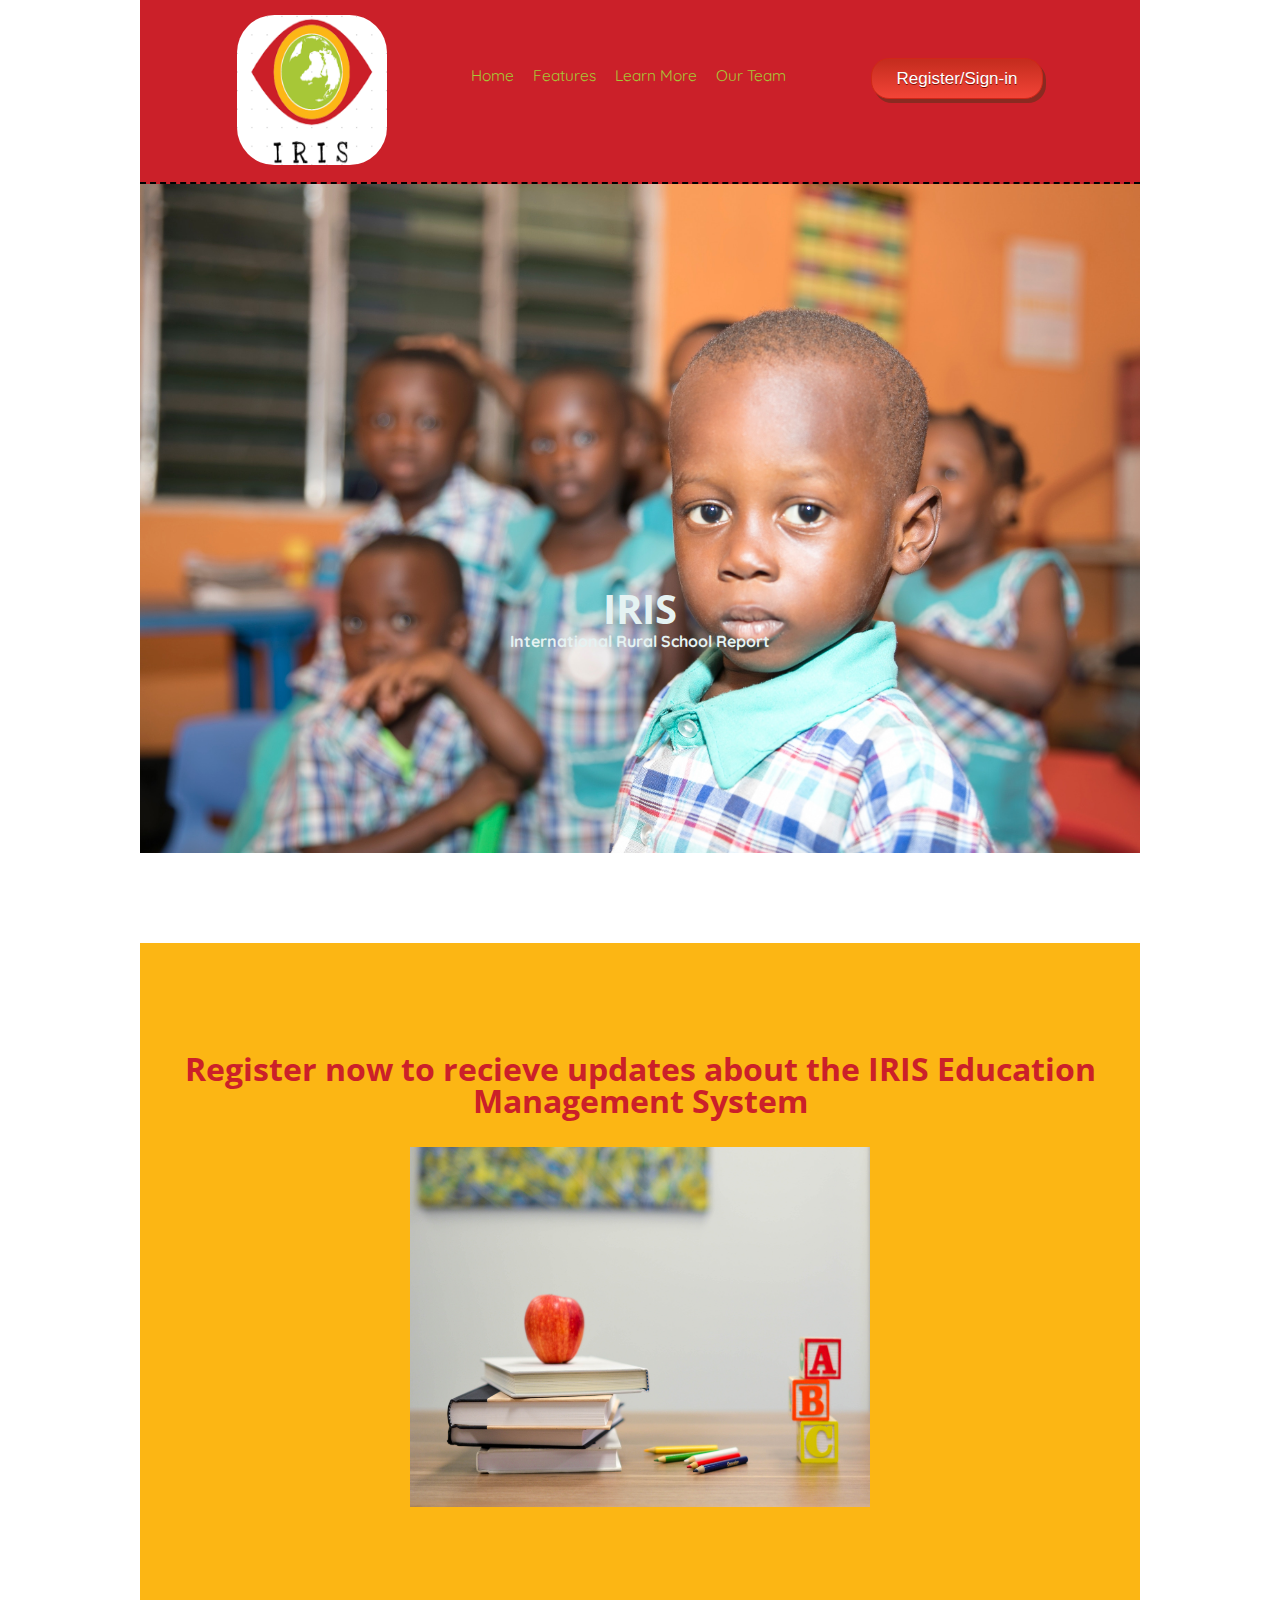
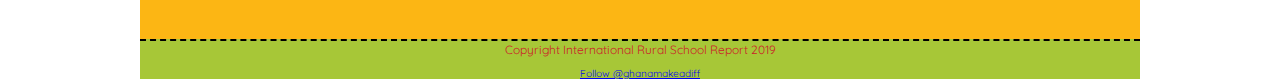
==== index.html @ 517d2e21 "Updates index and features pages. Button fix." ====
<!DOCTYPE html>
<html lang="en">
  <head>
    <meta charset="utf-8">
    <meta name="viewport" content="width=device-width, initial-scale=1.0">
    <title>IRIS</title>
<link href="https://fonts.googleapis.com/css?family=Open+Sans|Quicksand&display=swap" rel="stylesheet">
    <!--<link href=“https://fonts.googleapis.com/css?family=Karla%7CMontserrat&display=swap” rel=“stylesheet”>
font-family: ‘Karla’, sans-serif;
font-family: ‘Montserrat’, sans-serif;-->
    <link rel="stylesheet" type="text/css" media="screen" href="css/index.css" />
    <script type="text/javascript" src="JS/main.js" async></script> <!-- Will add JS functionality here. -->
    
  </head>

  <body>
    <div class="container">
   <div class="navigation"> <!--navigaion bar that locks when scrolling-->
          <div = "photo-box">
              <img src = "img/iris-logoo.png" alt = "IRIS Logo" class = "img-logo">
          </div>
       <div class = "nav-links">
            <a href="index.html">Home</a>
            <a href="features.html">Features</a>
            <a href="learn.html">Learn More</a>
            <a href="about.html">Our Team</a>
        </div>

        <div class = "button-box">
            <a href="#" class="modal-button" id="btn">Register/Sign-in</a> 
   <!--remove this div container if your code is broken-->
       </div>
  </div><!--navigaion bar-->

  <!--Landing Page Intro Section-->
  <div class="intro-section" id="landing">
    <h1 class="intro-text">IRIS</h1>
    <p class="intro-text">International Rural School Report</p>
  </div>
          
  <!--End of Landing------------------------------------->
  

<!--Modal Popout content area------------------------->
  <div class="modal-background" id="modal-bg">
    <div class="modal-content">
        <div class="close" id="closeB">+</div>
        <h2>Register Your Account:</h2>
      <img src="img/iris-logoo.png" alt="logo" id="modal-img">

      <form action="" class="modal-form">
          <a href="" class="modal-button">Sign-in</a>
        <input type="text" placeholder="First Name">
        <input type="text" placeholder="Last Name">
        <input type="email" placeholder="Email">
        <a href="" class="modal-button">Submit</a>
       </form>
       
      </div>
  </div> <!--End of Modal Popout-->
        
        <div class="intro-photo">
          <h2>Register now to recieve updates about the IRIS Education Management       System</h2>
          <img src="img/school-apple.jpg" alt="Apple on top of books" id="apple-pic">
        </div>
        <footer>
          <p>Copyright International Rural School Report 2019</p>
          <a href="https://twitter.com/ghanamakeadiff?ref_src=twsrc%5Etfw" class="twitter-follow-button" data-show-count="false">Follow @ghanamakeadiff</a><script async src="https://platform.twitter.com/widgets.js" charset="utf-8"></script>
          </footer>
      

    </div><!--End of Container-->
    
  </body>
  
  </html>
---- css/index.css ----
/* http://meyerweb.com/eric/tools/css/reset/ 
   v2.0 | 20110126
   License: none (public domain)
*/
html,
body,
div,
span,
applet,
object,
iframe,
h1,
h2,
h3,
h4,
h5,
h6,
p,
blockquote,
pre,
a,
abbr,
acronym,
address,
big,
cite,
code,
del,
dfn,
em,
img,
ins,
kbd,
q,
s,
samp,
small,
strike,
strong,
sub,
sup,
tt,
var,
b,
u,
i,
center,
dl,
dt,
dd,
ol,
ul,
li,
fieldset,
form,
label,
legend,
table,
caption,
tbody,
tfoot,
thead,
tr,
th,
td,
article,
aside,
canvas,
details,
embed,
figure,
figcaption,
footer,
header,
hgroup,
menu,
nav,
output,
ruby,
section,
summary,
time,
mark,
audio,
video {
  margin: 0;
  padding: 0;
  border: 0;
  font-size: 100%;
  font: inherit;
  vertical-align: baseline;
}
/* HTML5 display-role reset for older browsers */
article,
aside,
details,
figcaption,
figure,
footer,
header,
hgroup,
menu,
nav,
section {
  display: block;
}
body {
  line-height: 1;
}
ol,
ul {
  list-style: none;
}
blockquote,
q {
  quotes: none;
}
blockquote:before,
blockquote:after,
q:before,
q:after {
  content: '';
  content: none;
}
table {
  border-collapse: collapse;
  border-spacing: 0;
}
* {
  box-sizing: border-box;
  margin: 0;
  padding: 0;
}
html {
  font-size: 62.5%;
}
html,
body {
  font-family: 'Quicksand', sans-serif;
}
body {
  text-align: center;
}
h1,
h2,
h3,
h4,
h5 {
  font-family: 'Open Sans', sans-serif;
}
h1 {
  font-size: 4rem;
}
h2 {
  font-size: 3.2rem;
  padding-bottom: 10px;
}
h4 {
  font-size: 2.5rem;
  padding-bottom: 10px;
}
p {
  line-height: 1.5;
  font-size: 1.6rem;
  padding-bottom: 10px;
}
img {
  max-width: 100%;
  height: auto;
}
.container {
  max-width: 1000px;
  width: 100%;
  margin: 0 auto;
}
.navigation {
  margin: 0 auto;
  display: flex;
  background-color: #CB2029;
  width: 100%;
  padding: 1.5rem 2rem;
  justify-content: space-evenly;
  border-bottom: 2px dashed black;
}
@media (max-width: 500px) {
  .navigation {
    flex-direction: column;
    width: 100%;
    padding: 25px 6.75% 10px;
  }
}
@media (max-width: 700px) {
  .navigation {
    flex-direction: column;
    width: 100%;
    padding: 25px 6.75% 10px;
  }
}
.navigation .modal-button {
  -moz-box-shadow: 3px 4px 0px 0px #8a2a21;
  box-shadow: 3px 4px 0px 0px #8a2a21;
  background: -webkit-gradient(linear, left top, left bottom, color-stop(0.05, #c62d1f), color-stop(1, #f24437));
  background: -moz-linear-gradient(top, #c62d1f 5%, #f24437 100%);
  background: -webkit-linear-gradient(top, #c62d1f 5%, #f24437 100%);
  background: -o-linear-gradient(top, #c62d1f 5%, #f24437 100%);
  background: -ms-linear-gradient(top, #c62d1f 5%, #f24437 100%);
  background: linear-gradient(to bottom, #c62d1f 5%, #f24437 100%);
  filter: progid:DXImageTransform.Microsoft.gradient(startColorstr='#c62d1f', endColorstr='#f24437', GradientType=0);
  background-color: #c62d1f;
  -moz-border-radius: 18px;
  -webkit-border-radius: 18px;
  border-radius: 18px;
  border: 1px solid #d02718;
  display: inline-block;
  cursor: pointer;
  color: #ffffff;
  font-family: Arial;
  font-size: 17px;
  padding: 7px 25px;
  margin-top: 25%;
  text-decoration: none;
  text-shadow: 0px 1px 0px #810e05;
}
@media (max-width: 500px) {
  .navigation .modal-button {
    margin: 15px;
    width: 100%;
  }
}
@media (max-width: 700px) {
  .navigation .modal-button {
    margin: 15px;
    width: 100%;
  }
}
.navigation .modal-button:hover {
  background: -webkit-gradient(linear, left top, left bottom, color-stop(0.05, #f24437), color-stop(1, #c62d1f));
  background: -moz-linear-gradient(top, #f24437 5%, #c62d1f 100%);
  background: -webkit-linear-gradient(top, #f24437 5%, #c62d1f 100%);
  background: -o-linear-gradient(top, #f24437 5%, #c62d1f 100%);
  background: -ms-linear-gradient(top, #f24437 5%, #c62d1f 100%);
  background: linear-gradient(to bottom, #f24437 5%, #c62d1f 100%);
  filter: progid:DXImageTransform.Microsoft.gradient(startColorstr='#f24437', endColorstr='#c62d1f', GradientType=0);
  background-color: #f24437;
  border-radius: 18px;
}
.navigation .nav-links {
  margin-top: 5%;
}
@media (max-width: 500px) {
  .navigation .nav-links {
    justify-content: space-between;
    width: 100%;
  }
}
@media (max-width: 700px) {
  .navigation .nav-links {
    justify-content: space-between;
    width: 100%;
  }
}
.navigation a {
  color: #A7C737;
  text-align: center;
  padding: 8px;
  text-decoration: none;
  font-size: 1.55rem;
  line-height: 25px;
}
.navigation a:hover {
  text-decoration: underline;
  color: #A7C737;
  border-radius: 15%;
}
.navigation a:focus {
  text-decoration: underline;
  color: #A7C737;
  border-radius: 15%;
}
.navigation .img-logo {
  min-width: 15rem;
  max-width: 15rem;
  height: 15rem;
  border-radius: 25%;
}
@media ((max-width: 500px)) {
  .navigation .img-logo {
    width: 100%;
    margin: 6px 0;
  }
}
@media ((max-width: 700px)) {
  .navigation {
    width: 100%;
    margin: 6px 0;
  }
}
.intro-section {
  background: #E5F2F2 url(../img/school-children.jpg);
  background-size: cover;
  top: 0;
  min-height: 60vh;
  padding-top: 45vh;
  padding-bottom: 190px;
  /*   line-height: 100vh; */
  /*   width:100%;
        height:96vh;
      border:solid; */
}
.intro-section .intro-text {
  color: #E5F2F2;
  font-weight: 700;
  margin: 0 auto;
}
.intro-section .intro-text h1 {
  font-size: 10rem;
}
.intro-section .intro-text p {
  font-size: 12rem;
}
.intro-photo {
  margin-top: 90px;
  background-size: cover;
  color: #CB2029;
  font-weight: bolder;
  padding: 110px 0 110px;
}
footer {
  border-top: 2px dashed black;
  background-color: #A7C737;
  color: #CB2029;
}
footer .apps {
  display: flex;
  justify-content: space-evenly;
  margin-top: 10px;
}
footer p {
  font-size: 1.2rem;
}
.intro-photo {
  background: #FCB614;
  background-size: cover;
}
.intro-photo img {
  width: 50rem;
  height: 40rem;
  padding: 20px;
}
.intro-photo .feature-section {
  padding: 110px 0 110px;
  background: #cfcfd1;
  padding-bottom: 160px;
}
.intro-photo .feature-section .feature-header {
  margin-top: 50px;
  color: #073784;
  font-weight: bold;
}
.panels {
  display: flex;
  border: 1px solid black;
  justify-content: center;
  align-items: none;
  width: 100%;
  height: auto;
  padding: 10px 6.75%;
}
@media (max-width: 500px) {
  .panels {
    flex-direction: column;
    width: 100%;
  }
}
.panels .header {
  font-size: 1.4rem;
  letter-spacing: 2px;
  font-weight: bold;
  color: red;
}
.panels .panel-btns {
  display: flex;
}
@media (max-width: 500px) {
  .panels .panel-btns {
    margin-top: 1.5rem;
  }
}
.panels .panel-btns .panel {
  color: red;
  margin: 0 5px;
  padding: 2px 10px;
  font-size: 1.2rem;
  letter-spacing: 2px;
  cursor: pointer;
  font-weight: bold;
}
/*card*/
.card-box {
  display: flex;
  justify-content: space-evenly;
  width: 100%;
  flex-wrap: wrap;
}
.card-box .about-card {
  border: 1px solid black;
  justify-content: space-between;
  flex-direction: column;
  width: 380px;
  margin-bottom: 16px;
  padding: 24px;
}
.card-box .about-card .name-title {
  font-size: 25px;
}
.card-box .about-card .img-box {
  padding-right: 10px;
  border: 1px solid red;
}
#feature-item-intro {
  background: url(../img/dark-empty-classroom.jpg);
  background-size: cover;
  background-color: #cfcfd1;
  opacity: 0.9;
  top: 0;
  min-height: 60vh;
  padding-top: 45vh;
  padding-bottom: 190px;
  width: 100%;
}
#feature-item-intro .feature-header {
  color: #FCB614;
  padding: 12px;
  font-size: 4rem;
}
#feature-item-intro .feature-content {
  color: #FCB614;
  padding: 12px;
  font-size: 2.5rem;
}
#app-feature {
  background: url(../img/Cell\ Phone.jpg);
  background-size: cover;
  background-color: #cfcfd1;
  top: 0;
  min-height: 60vh;
  padding-top: 15vh;
  padding-bottom: 190px;
  width: 100%;
}
#app-feature .feature-header {
  color: #073784;
  padding: 12px;
  font-size: 5rem;
}
#app-feature .feature-content {
  color: #073784;
  padding: 12px;
  font-size: 2.5rem;
}
#connect-feature {
  background: url(../img/sticky=note\ meeting.jpg);
  background-size: cover;
  background-color: #cfcfd1;
  top: 0;
  min-height: 60vh;
  padding-top: 45vh;
  padding-bottom: 190px;
  width: 100%;
}
#connect-feature .feature-header {
  color: #E5F2F2;
  padding: 12px;
  font-size: 5rem;
}
#connect-feature .feature-content {
  color: #E5F2F2;
  padding: 12px;
  font-size: 2.5rem;
}
#work-order-feature {
  background: url(../img/working-laptops.jpg);
  background-size: cover;
  background-color: #cfcfd1;
  top: 0;
  min-height: 60vh;
  padding-top: 45vh;
  padding-bottom: 190px;
  width: 100%;
}
#work-order-feature .feature-header {
  color: #E5F2F2;
  padding: 12px;
  font-size: 5rem;
}
#work-order-feature .feature-content {
  color: #E5F2F2;
  padding: 12px;
  font-size: 2.5rem;
}
.modal-background {
  width: 100%;
  height: 100%;
  background-color: rgba(0, 0, 0, 0.7);
  position: absolute;
  z-index: 1;
  top: 0;
  left: 0;
  overflow: auto;
  justify-content: center;
  align-items: center;
  display: none;
}
.modal-background .modal-content {
  width: 300px;
  height: 500px;
  background-color: white;
  border-radius: 4px;
  text-align: center;
  padding: 20px;
  position: relative;
  animation-name: modOpen;
  animation-duration: 1s;
}
.modal-background .modal-content .close {
  position: absolute;
  top: 0;
  right: 10px;
  font-size: 30px;
  transform: rotate(45deg);
  cursor: pointer;
}
.modal-background .modal-content #modal-img {
  max-height: 100px;
  max-width: 50%;
  overflow: visible;
  padding-top: 0;
  padding-bottom: 10px;
}
.modal-background .modal-content .modal-button {
  -moz-box-shadow: 3px 4px 0px 0px #8a2a21;
  -webkit-box-shadow: 3px 4px 0px 0px #8a2a21;
  box-shadow: 3px 4px 0px 0px #8a2a21;
  background: -webkit-gradient(linear, left top, left bottom, color-stop(0.05, #c62d1f), color-stop(1, #f24437));
  background: -moz-linear-gradient(top, #c62d1f 5%, #f24437 100%);
  background: -webkit-linear-gradient(top, #c62d1f 5%, #f24437 100%);
  background: -o-linear-gradient(top, #c62d1f 5%, #f24437 100%);
  background: -ms-linear-gradient(top, #c62d1f 5%, #f24437 100%);
  background: linear-gradient(to bottom, #c62d1f 5%, #f24437 100%);
  filter: progid:DXImageTransform.Microsoft.gradient(startColorstr='#c62d1f', endColorstr='#f24437', GradientType=0);
  background-color: #c62d1f;
  -moz-border-radius: 18px;
  -webkit-border-radius: 18px;
  border-radius: 18px;
  border: 1px solid #d02718;
  display: inline-block;
  cursor: pointer;
  color: #ffffff;
  font-family: Arial;
  font-size: 17px;
  padding: 7px 25px;
  text-decoration: none;
  text-shadow: 0px 1px 0px #810e05;
}
.modal-background .modal-content .modal-button:hover {
  background: -webkit-gradient(linear, left top, left bottom, color-stop(0.05, #f24437), color-stop(1, #c62d1f));
  background: -moz-linear-gradient(top, #f24437 5%, #c62d1f 100%);
  background: -webkit-linear-gradient(top, #f24437 5%, #c62d1f 100%);
  background: -o-linear-gradient(top, #f24437 5%, #c62d1f 100%);
  background: -ms-linear-gradient(top, #f24437 5%, #c62d1f 100%);
  background: linear-gradient(to bottom, #f24437 5%, #c62d1f 100%);
  filter: progid:DXImageTransform.Microsoft.gradient(startColorstr='#f24437', endColorstr='#c62d1f', GradientType=0);
  background-color: #f24437;
}
.modal-background .modal-content .modal-form {
  padding: 30px;
}
.modal-background .modal-content input {
  margin: 8px auto;
}
@keyframes modOpen {
  from {
    opacity: 0;
  }
  to {
    opacity: 1;
  }
}
.info-top {
  display: block;
  flex-wrap: wrap;
  border-top: 2px dashed black;
  margin-top: 30px;
  padding-bottom: 30px;
  background-color: #FCB614;
}
@media (max-width: 500px) {
  .info-top {
    width: 100%;
  }
}
.info-top .text-cnt {
  margin-top: 10px;
}
.comp-history {
  margin: 30px 0;
  display: flex;
  flex-wrap: wrap;
  justify-content: space-between;
}
@media (max-width: 500px) {
  .comp-history {
    flex-direction: column;
  }
}
.comp-history .text-box {
  width: 48%;
  padding-right: 1%;
}
@media (max-width: 500px) {
  .comp-history .text-box {
    width: 100%;
  }
}
.comp-history .img-content {
  width: 48%;
  padding-left: 1%;
}
@media (max-width: 500px) {
  .comp-history .img-content {
    width: 100%;
  }
}
.comp-history .img-content img {
  border-radius: 10px;
}
.reverse {
  padding-bottom: 30px;
  border-bottom: 2px dashed black;
}
@media (max-width: 500px) {
  .reverse {
    flex-direction: column-reverse;
  }
}
.reverse .text-content {
  padding-left: 1%;
  padding-right: 0;
}
.reverse .img-content {
  padding-right: 1%;
  padding-left: 0;
}
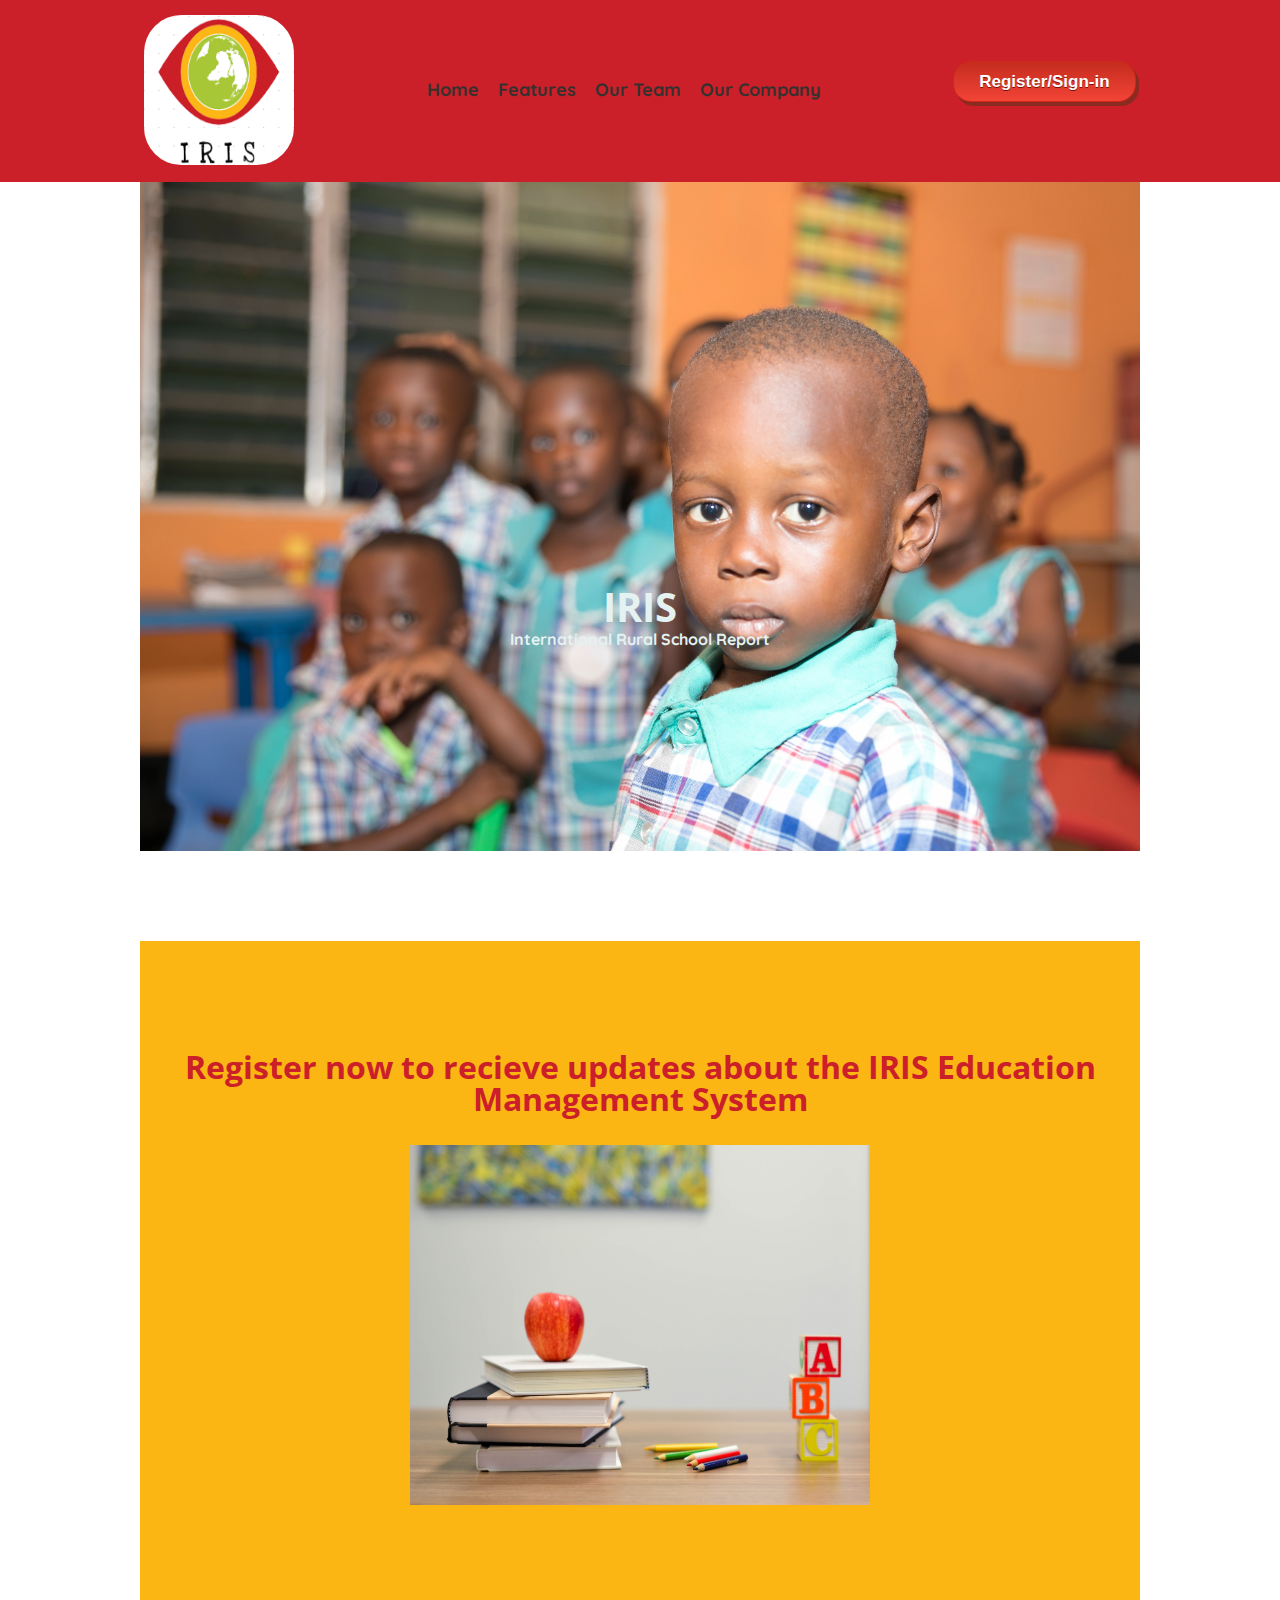
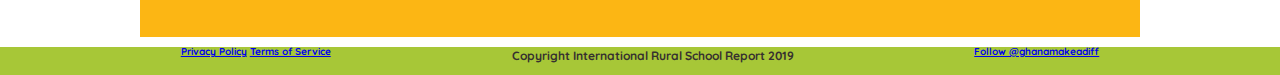
==== commit b8f6fc96: "updated nav/footer on all pages" ====
--- a/index.html
+++ b/index.html
@@ -14,34 +14,33 @@
   </head>
 
   <body>
-    <div class="container">
-   <div class="navigation"> <!--navigaion bar that locks when scrolling-->
+   
+<div class="navigation"> 
           <div = "photo-box">
               <img src = "img/iris-logoo.png" alt = "IRIS Logo" class = "img-logo">
           </div>
        <div class = "nav-links">
             <a href="index.html">Home</a>
             <a href="features.html">Features</a>
-            <a href="learn.html">Learn More</a>
             <a href="about.html">Our Team</a>
+            <a href="learn.html">Our Company</a>
         </div>
+       <div class = "button-box">
+            <a href="#" class="modal-button" id="btn">Register/Sign-in</a> 
+       </div>
+</div><!--navigaion bar-->
 
-        <div class = "button-box">
-            <a href="#" class="modal-button" id="btn">Register/Sign-in</a> 
-   <!--remove this div container if your code is broken-->
-       </div>
-  </div><!--navigaion bar-->
-
+  <div class="container">
   <!--Landing Page Intro Section-->
   <div class="intro-section" id="landing">
     <h1 class="intro-text">IRIS</h1>
     <p class="intro-text">International Rural School Report</p>
   </div>
           
-  <!--End of Landing------------------------------------->
+  <!--End of Landing-->
   
 
-<!--Modal Popout content area------------------------->
+<!--Modal Popout content area-->
   <div class="modal-background" id="modal-bg">
     <div class="modal-content">
         <div class="close" id="closeB">+</div>
@@ -63,14 +62,20 @@
           <h2>Register now to recieve updates about the IRIS Education Management       System</h2>
           <img src="img/school-apple.jpg" alt="Apple on top of books" id="apple-pic">
         </div>
-        <footer>
-          <p>Copyright International Rural School Report 2019</p>
-          <a href="https://twitter.com/ghanamakeadiff?ref_src=twsrc%5Etfw" class="twitter-follow-button" data-show-count="false">Follow @ghanamakeadiff</a><script async src="https://platform.twitter.com/widgets.js" charset="utf-8"></script>
-          </footer>
-      
+            
 
     </div><!--End of Container-->
-    
+    <footer>
+    <div class="apps">
+        <div class = "legal">
+               <a href="#">Privacy Policy</a>
+             <a href="#">Terms of Service</a>
+        </div>
+  
+      <p>Copyright International Rural School Report 2019</p>
+      <a href="https://twitter.com/ghanamakeadiff?ref_src=twsrc%5Etfw" class="twitter-follow-button" data-show-count="false">Follow @ghanamakeadiff</a><script async src="https://platform.twitter.com/widgets.js" charset="utf-8"></script>
+    </div>
+</footer>
   </body>
   
   </html>--- a/css/index.css
+++ b/css/index.css
@@ -180,7 +180,6 @@
   width: 100%;
   padding: 1.5rem 2rem;
   justify-content: space-evenly;
-  border-bottom: 2px dashed black;
 }
 @media (max-width: 500px) {
   .navigation {
@@ -260,21 +259,22 @@
   }
 }
 .navigation a {
-  color: #A7C737;
+  color: #36312F;
   text-align: center;
   padding: 8px;
   text-decoration: none;
-  font-size: 1.55rem;
+  font-size: 1.8rem;
+  font-weight: bold;
   line-height: 25px;
 }
 .navigation a:hover {
   text-decoration: underline;
-  color: #A7C737;
+  color: black;
   border-radius: 15%;
 }
 .navigation a:focus {
   text-decoration: underline;
-  color: #A7C737;
+  color: black;
   border-radius: 15%;
 }
 .navigation .img-logo {
@@ -326,9 +326,9 @@
   padding: 110px 0 110px;
 }
 footer {
-  border-top: 2px dashed black;
   background-color: #A7C737;
-  color: #CB2029;
+  color: #36312F;
+  font-weight: bold;
 }
 footer .apps {
   display: flex;
@@ -359,7 +359,6 @@
 }
 .panels {
   display: flex;
-  border: 1px solid black;
   justify-content: center;
   align-items: none;
   width: 100%;
@@ -373,10 +372,10 @@
   }
 }
 .panels .header {
-  font-size: 1.4rem;
+  font-size: 1.8rem;
   letter-spacing: 2px;
   font-weight: bold;
-  color: red;
+  color: #36312F;
 }
 .panels .panel-btns {
   display: flex;
@@ -387,10 +386,10 @@
   }
 }
 .panels .panel-btns .panel {
-  color: red;
+  color: #36312F;
   margin: 0 5px;
   padding: 2px 10px;
-  font-size: 1.2rem;
+  font-size: 1.6rem;
   letter-spacing: 2px;
   cursor: pointer;
   font-weight: bold;
@@ -411,7 +410,7 @@
   padding: 24px;
 }
 .card-box .about-card .name-title {
-  font-size: 25px;
+  font-size: 2.5rem;
 }
 .card-box .about-card .img-box {
   padding-right: 10px;
@@ -419,9 +418,10 @@
 }
 #feature-item-intro {
   background: url(../img/dark-empty-classroom.jpg);
+  opacity: 0.6;
+  z-index: 1;
   background-size: cover;
-  background-color: #cfcfd1;
-  opacity: 0.9;
+  opacity: 1;
   top: 0;
   min-height: 60vh;
   padding-top: 45vh;
@@ -432,11 +432,17 @@
   color: #FCB614;
   padding: 12px;
   font-size: 4rem;
+  z-index: 1;
+  background-color: #000;
+  opacity: 0.8;
 }
 #feature-item-intro .feature-content {
   color: #FCB614;
   padding: 12px;
   font-size: 2.5rem;
+  z-index: 1;
+  background-color: #000;
+  opacity: 0.8;
 }
 #app-feature {
   background: url(../img/Cell\ Phone.jpg);
@@ -452,6 +458,8 @@
   color: #073784;
   padding: 12px;
   font-size: 5rem;
+  background-color: #FCB614;
+  opacity: 0.7;
 }
 #app-feature .feature-content {
   color: #073784;
@@ -589,10 +597,8 @@
 .info-top {
   display: block;
   flex-wrap: wrap;
-  border-top: 2px dashed black;
   margin-top: 30px;
   padding-bottom: 30px;
-  background-color: #FCB614;
 }
 @media (max-width: 500px) {
   .info-top {
@@ -636,7 +642,6 @@
 }
 .reverse {
   padding-bottom: 30px;
-  border-bottom: 2px dashed black;
 }
 @media (max-width: 500px) {
   .reverse {
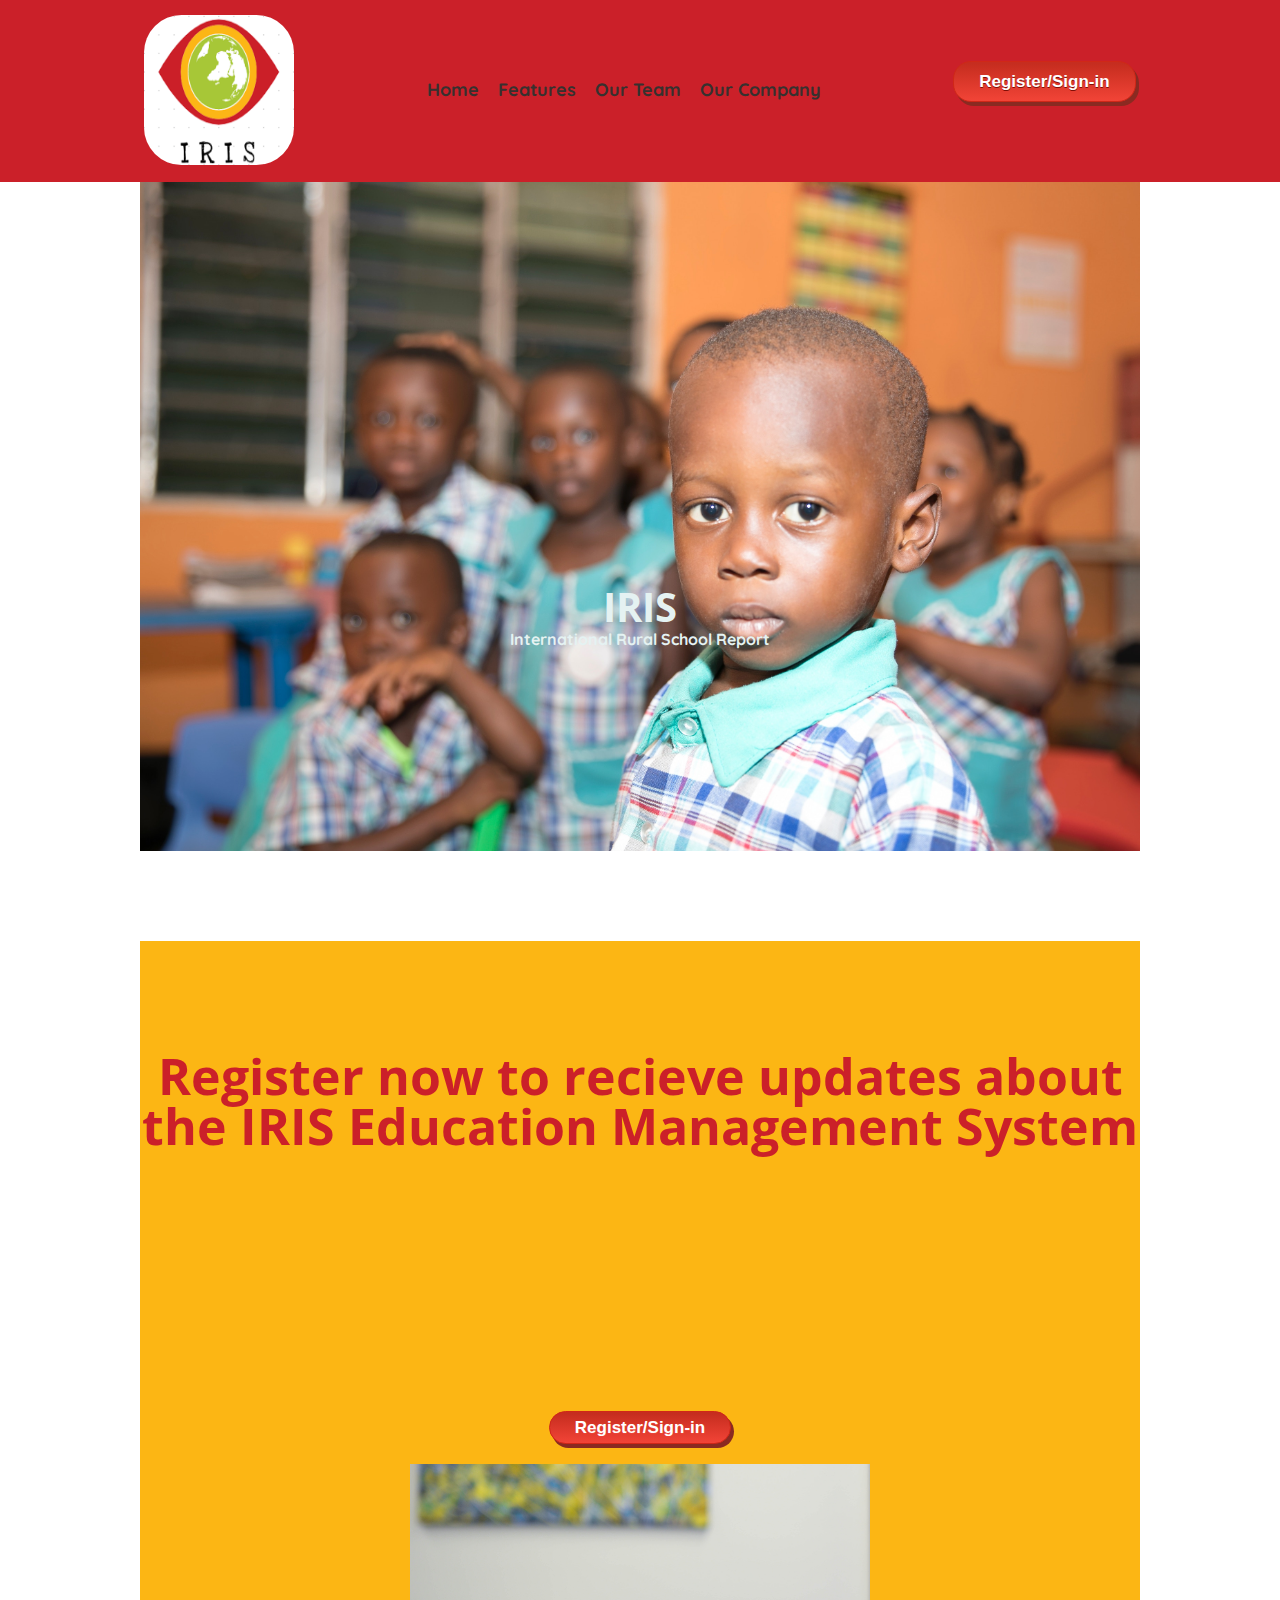
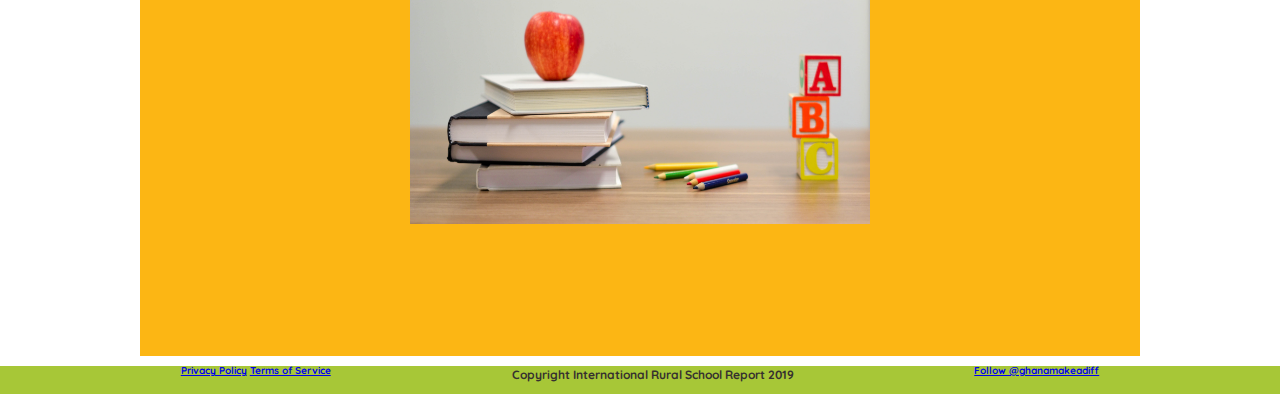
==== commit 7570625b: "Adds second js button to index pg with js update" ====
--- a/index.html
+++ b/index.html
@@ -59,7 +59,12 @@
   </div> <!--End of Modal Popout-->
         
         <div class="intro-photo">
-          <h2>Register now to recieve updates about the IRIS Education Management       System</h2>
+          <h2 class=intro-animation>Register now to recieve updates about the IRIS Education Management       System</h2>
+    <!--Button Box Div------------------------>
+          <div class = "button-box">
+            <a href="#" class="modal-button" id="btn2">Register/Sign-in</a> 
+       </div>
+    <!--End Button Box Div----------------------------------->
           <img src="img/school-apple.jpg" alt="Apple on top of books" id="apple-pic">
         </div>
             
--- a/css/index.css
+++ b/css/index.css
@@ -342,6 +342,62 @@
   background: #FCB614;
   background-size: cover;
 }
+.intro-photo .intro-animation {
+  animation: blinkingText 4s infinite;
+  margin: 0, auto;
+  font-size: 5rem;
+}
+.intro-photo .modal-button {
+  -moz-box-shadow: 3px 4px 0px 0px #8a2a21;
+  box-shadow: 3px 4px 0px 0px #8a2a21;
+  background: -webkit-gradient(linear, left top, left bottom, color-stop(0.05, #c62d1f), color-stop(1, #f24437));
+  background: -moz-linear-gradient(top, #c62d1f 5%, #f24437 100%);
+  background: -webkit-linear-gradient(top, #c62d1f 5%, #f24437 100%);
+  background: -o-linear-gradient(top, #c62d1f 5%, #f24437 100%);
+  background: -ms-linear-gradient(top, #c62d1f 5%, #f24437 100%);
+  background: linear-gradient(to bottom, #c62d1f 5%, #f24437 100%);
+  filter: progid:DXImageTransform.Microsoft.gradient(startColorstr='#c62d1f', endColorstr='#f24437', GradientType=0);
+  background-color: #c62d1f;
+  -moz-border-radius: 18px;
+  -webkit-border-radius: 18px;
+  border-radius: 18px;
+  border: 1px solid #d02718;
+  display: inline-block;
+  cursor: pointer;
+  color: #ffffff;
+  font-family: Arial;
+  font-size: 17px;
+  padding: 7px 25px;
+  margin-top: 25%;
+  text-decoration: none;
+  text-shadow: 0px 1px 0px #ec4438;
+}
+@media (max-width: 500px) {
+  .intro-photo .modal-button {
+    margin: 15px;
+    width: 100%;
+  }
+}
+@media (max-width: 700px) {
+  .intro-photo .modal-button {
+    margin: 15px;
+    width: 100%;
+  }
+}
+.intro-photo .modal-button #btn2 {
+  padding-bottom: 100px;
+}
+.intro-photo .modal-button:hover {
+  background: -webkit-gradient(linear, left top, left bottom, color-stop(0.05, #f24437), color-stop(1, #c62d1f));
+  background: -moz-linear-gradient(top, #f24437 5%, #c62d1f 100%);
+  background: -webkit-linear-gradient(top, #f24437 5%, #c62d1f 100%);
+  background: -o-linear-gradient(top, #f24437 5%, #c62d1f 100%);
+  background: -ms-linear-gradient(top, #f24437 5%, #c62d1f 100%);
+  background: linear-gradient(to bottom, #f24437 5%, #c62d1f 100%);
+  filter: progid:DXImageTransform.Microsoft.gradient(startColorstr='#f24437', endColorstr='#c62d1f', GradientType=0);
+  background-color: #f24437;
+  border-radius: 18px;
+}
 .intro-photo img {
   width: 50rem;
   height: 40rem;
@@ -356,6 +412,17 @@
   margin-top: 50px;
   color: #073784;
   font-weight: bold;
+}
+@keyframes blinkingText {
+  0% {
+    color: #CB2029;
+  }
+  99% {
+    color: transparent;
+  }
+  100% {
+    color: #CB2029;
+  }
 }
 .panels {
   display: flex;
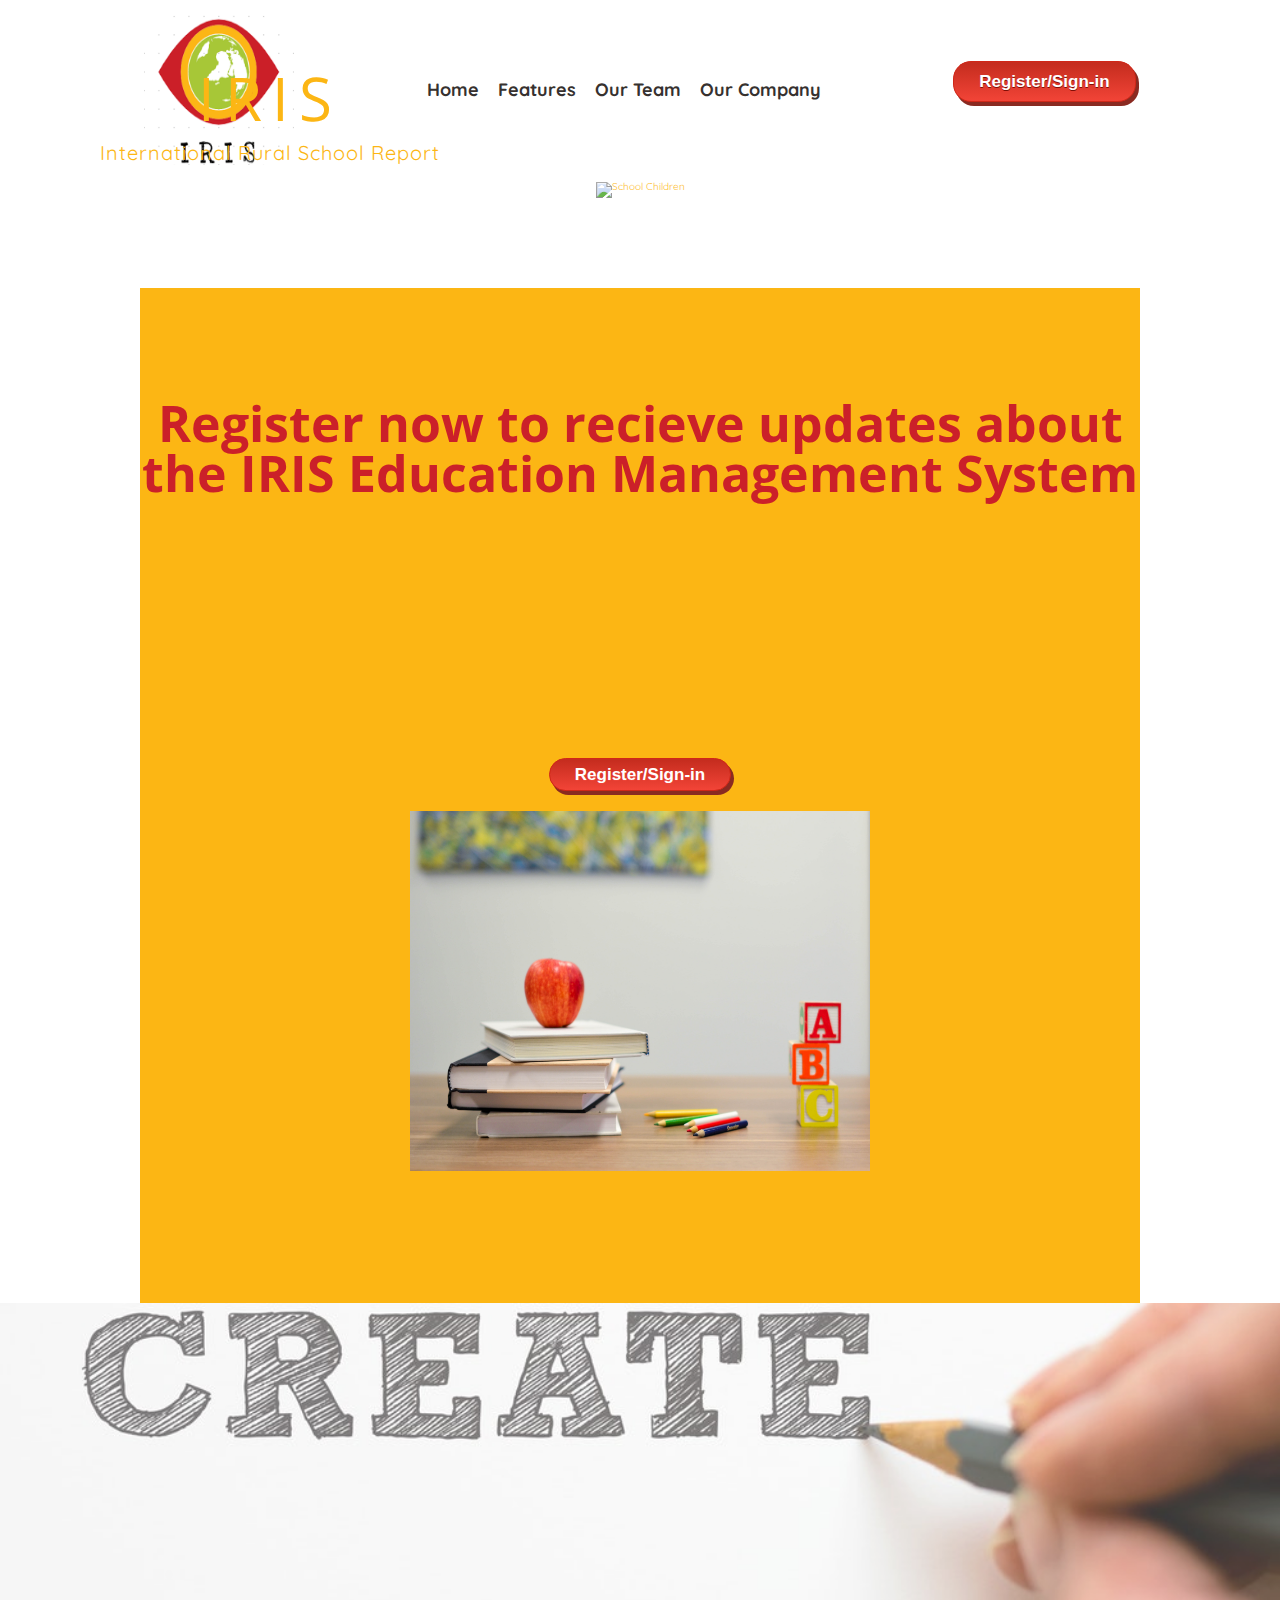
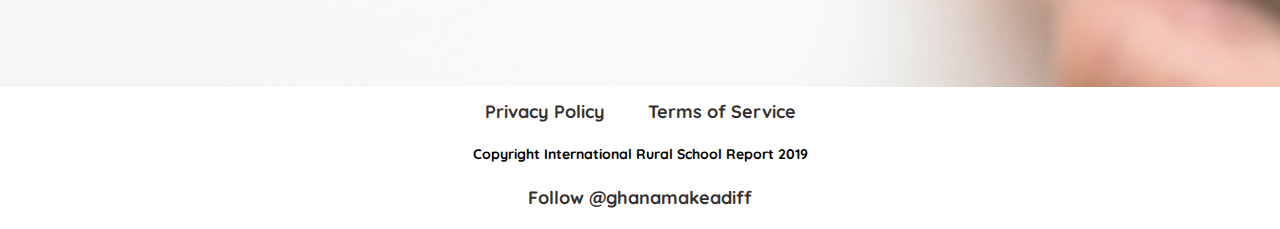
==== commit 056e898f: "more changes" ====
--- a/index.html
+++ b/index.html
@@ -16,7 +16,7 @@
   <body>
    
 <div class="navigation"> 
-          <div = "photo-box">
+          <div class= "photo-box">
               <img src = "img/iris-logoo.png" alt = "IRIS Logo" class = "img-logo">
           </div>
        <div class = "nav-links">
@@ -30,16 +30,15 @@
        </div>
 </div><!--navigaion bar-->
 
+<!--Landing Page Intro Section-->
+  <div class="headerBox">
+    <img src="img/school-children2.png" alt="School Children" class="img-header">
+    <div class="bottom-left"><h2>IRIS</h2><p>International Rural School Report<p></div>
+</div>
+  <!--End of Landing-->
+
   <div class="container">
-  <!--Landing Page Intro Section-->
-  <div class="intro-section" id="landing">
-    <h1 class="intro-text">IRIS</h1>
-    <p class="intro-text">International Rural School Report</p>
-  </div>
-          
-  <!--End of Landing-->
   
-
 <!--Modal Popout content area-->
   <div class="modal-background" id="modal-bg">
     <div class="modal-content">
@@ -60,27 +59,30 @@
         
         <div class="intro-photo">
           <h2 class=intro-animation>Register now to recieve updates about the IRIS Education Management       System</h2>
-    <!--Button Box Div------------------------>
+    <!--Button Box Div-->
           <div class = "button-box">
             <a href="#" class="modal-button" id="btn2">Register/Sign-in</a> 
        </div>
-    <!--End Button Box Div----------------------------------->
+    <!--End Button Box Div-->
           <img src="img/school-apple.jpg" alt="Apple on top of books" id="apple-pic">
         </div>
-            
-
+           
     </div><!--End of Container-->
-    <footer>
-    <div class="apps">
-        <div class = "legal">
-               <a href="#">Privacy Policy</a>
-             <a href="#">Terms of Service</a>
-        </div>
-  
+<footer>
+  <img src="img/create.jpg" alt="Create">
+  <div class="apps">
+    <div class="legal">
+      <a href="#">Privacy Policy</a>
+      <a href="#">Terms of Service</a>
+    </div>
+    <div class="footer-text">
       <p>Copyright International Rural School Report 2019</p>
+    </div>
+    <div class="social-links">
       <a href="https://twitter.com/ghanamakeadiff?ref_src=twsrc%5Etfw" class="twitter-follow-button" data-show-count="false">Follow @ghanamakeadiff</a><script async src="https://platform.twitter.com/widgets.js" charset="utf-8"></script>
     </div>
-</footer>
+  </div>
+</footer> 
   </body>
   
   </html>--- a/css/index.css
+++ b/css/index.css
@@ -176,9 +176,11 @@
 .navigation {
   margin: 0 auto;
   display: flex;
-  background-color: #CB2029;
-  width: 100%;
   padding: 1.5rem 2rem;
+  top: 0;
+  /* Position the navbar at the top of the page */
+  width: 100%;
+  /* Full width */
   justify-content: space-evenly;
 }
 @media (max-width: 500px) {
@@ -285,8 +287,7 @@
 }
 @media ((max-width: 500px)) {
   .navigation .img-logo {
-    width: 100%;
-    margin: 6px 0;
+    display: none;
   }
 }
 @media ((max-width: 700px)) {
@@ -325,18 +326,89 @@
   font-weight: bolder;
   padding: 110px 0 110px;
 }
+.headerBox {
+  position: relative;
+  text-align: center;
+  color: #FCB614;
+}
+.headerBox .bottom-left {
+  position: absolute;
+  bottom: 1em;
+  left: 10em;
+}
+.headerBox .bottom-left h2 {
+  font-size: 6rem;
+  letter-spacing: 10px;
+}
+.headerBox .bottom-left p {
+  font-size: 2rem;
+  letter-spacing: 1px;
+}
+.headerBox .img-header {
+  opacity: 0.9;
+}
+.info-top {
+  display: block;
+  flex-wrap: wrap;
+  margin-top: 30px;
+  padding-bottom: 30px;
+}
+@media (max-width: 500px) {
+  .info-top {
+    width: 100%;
+  }
+}
+.info-top img {
+  width: 100%;
+  opacity: 0.9;
+}
+.info-top .text-cnt {
+  margin-top: 10px;
+  margin-bottom: 10px;
+  color: #36312F;
+}
+.info-top .text-cnt h2 {
+  font-size: 3rem;
+  letter-spacing: 1px;
+}
+.info-top .text-cnt p {
+  font-size: 1.6rem;
+  letter-spacing: 1px;
+}
 footer {
-  background-color: #A7C737;
+  margin: 0 auto;
+}
+footer .apps {
+  margin-top: 10px;
+}
+footer p {
+  font-size: 1.4rem;
+  font-weight: bold;
+  padding-bottom: 20px;
+  padding-top: 20px;
+}
+footer img {
+  width: 100%;
+  opacity: 0.9;
+}
+footer a {
   color: #36312F;
+  text-align: center;
+  padding: 20px;
+  text-decoration: none;
+  font-size: 1.8rem;
   font-weight: bold;
-}
-footer .apps {
-  display: flex;
-  justify-content: space-evenly;
-  margin-top: 10px;
-}
-footer p {
-  font-size: 1.2rem;
+  line-height: 25px;
+}
+footer a:hover {
+  text-decoration: underline;
+  color: black;
+  border-radius: 15%;
+}
+footer a:focus {
+  text-decoration: underline;
+  color: black;
+  border-radius: 15%;
 }
 .intro-photo {
   background: #FCB614;
@@ -661,65 +733,111 @@
     opacity: 1;
   }
 }
-.info-top {
-  display: block;
-  flex-wrap: wrap;
-  margin-top: 30px;
-  padding-bottom: 30px;
-}
-@media (max-width: 500px) {
-  .info-top {
-    width: 100%;
-  }
-}
-.info-top .text-cnt {
-  margin-top: 10px;
-}
-.comp-history {
+.middle-learn {
+  background-color: #FCB614;
+  border-radius: 10px;
+  margin-bottom: 60px;
+}
+.middle-learn .comp-history {
   margin: 30px 0;
   display: flex;
   flex-wrap: wrap;
   justify-content: space-between;
-}
-@media (max-width: 500px) {
-  .comp-history {
+  padding-top: 30px;
+}
+@media (max-width: 500px) {
+  .middle-learn .comp-history {
     flex-direction: column;
   }
 }
-.comp-history .text-box {
+.middle-learn .comp-history .text-box {
   width: 48%;
   padding-right: 1%;
-}
-@media (max-width: 500px) {
-  .comp-history .text-box {
-    width: 100%;
-  }
-}
-.comp-history .img-content {
+  padding-left: 4%;
+}
+@media (max-width: 500px) {
+  .middle-learn .comp-history .text-box {
+    width: 100%;
+  }
+}
+.middle-learn .comp-history .img-content {
   width: 48%;
   padding-left: 1%;
 }
 @media (max-width: 500px) {
-  .comp-history .img-content {
-    width: 100%;
-  }
-}
-.comp-history .img-content img {
+  .middle-learn .comp-history .img-content {
+    width: 100%;
+  }
+}
+.middle-learn .comp-history .img-content img {
   border-radius: 10px;
 }
-.reverse {
+.middle-learn .reverse {
+  padding-left: 0;
+  padding-right: 3%;
   padding-bottom: 30px;
-}
-@media (max-width: 500px) {
-  .reverse {
+  padding-top: 0;
+}
+@media (max-width: 500px) {
+  .middle-learn .reverse {
     flex-direction: column-reverse;
   }
 }
-.reverse .text-content {
+.middle-learn .reverse .text-content {
   padding-left: 1%;
   padding-right: 0;
 }
-.reverse .img-content {
+.middle-learn .reverse .img-content {
   padding-right: 1%;
   padding-left: 0;
 }
+.middle-learn .additional {
+  display: flex;
+}
+@media (max-width: 500px) {
+  .middle-learn .additional {
+    flex-direction: column;
+  }
+}
+.middle-learn .additional .contact-info {
+  margin: auto 0;
+  width: 48%;
+}
+@media (max-width: 500px) {
+  .middle-learn .additional .contact-info {
+    width: 100%;
+  }
+}
+.middle-learn .additional .form-box {
+  width: 48%;
+  border-radius: 10px;
+  padding: 20px;
+}
+@media (max-width: 500px) {
+  .middle-learn .additional .form-box {
+    width: 100%;
+  }
+}
+.middle-learn .additional .form-box input[type=text],
+.middle-learn .additional .form-box select,
+.middle-learn .additional .form-box textarea {
+  width: 100%;
+  padding: 12px;
+  border: 2px solid #A7C737;
+  border-radius: 10px;
+  box-sizing: border-box;
+  margin-top: 6px;
+  margin-bottom: 16px;
+  resize: vertical;
+}
+.middle-learn .additional .form-box input[type=submit] {
+  background-color: #CB2029;
+  color: #E5F2F2;
+  padding: 12px 20px;
+  border: none;
+  border-radius: 10px;
+  cursor: pointer;
+}
+.middle-learn .additional .form-box input[type=submit]:hover {
+  background-color: #A7C737;
+}
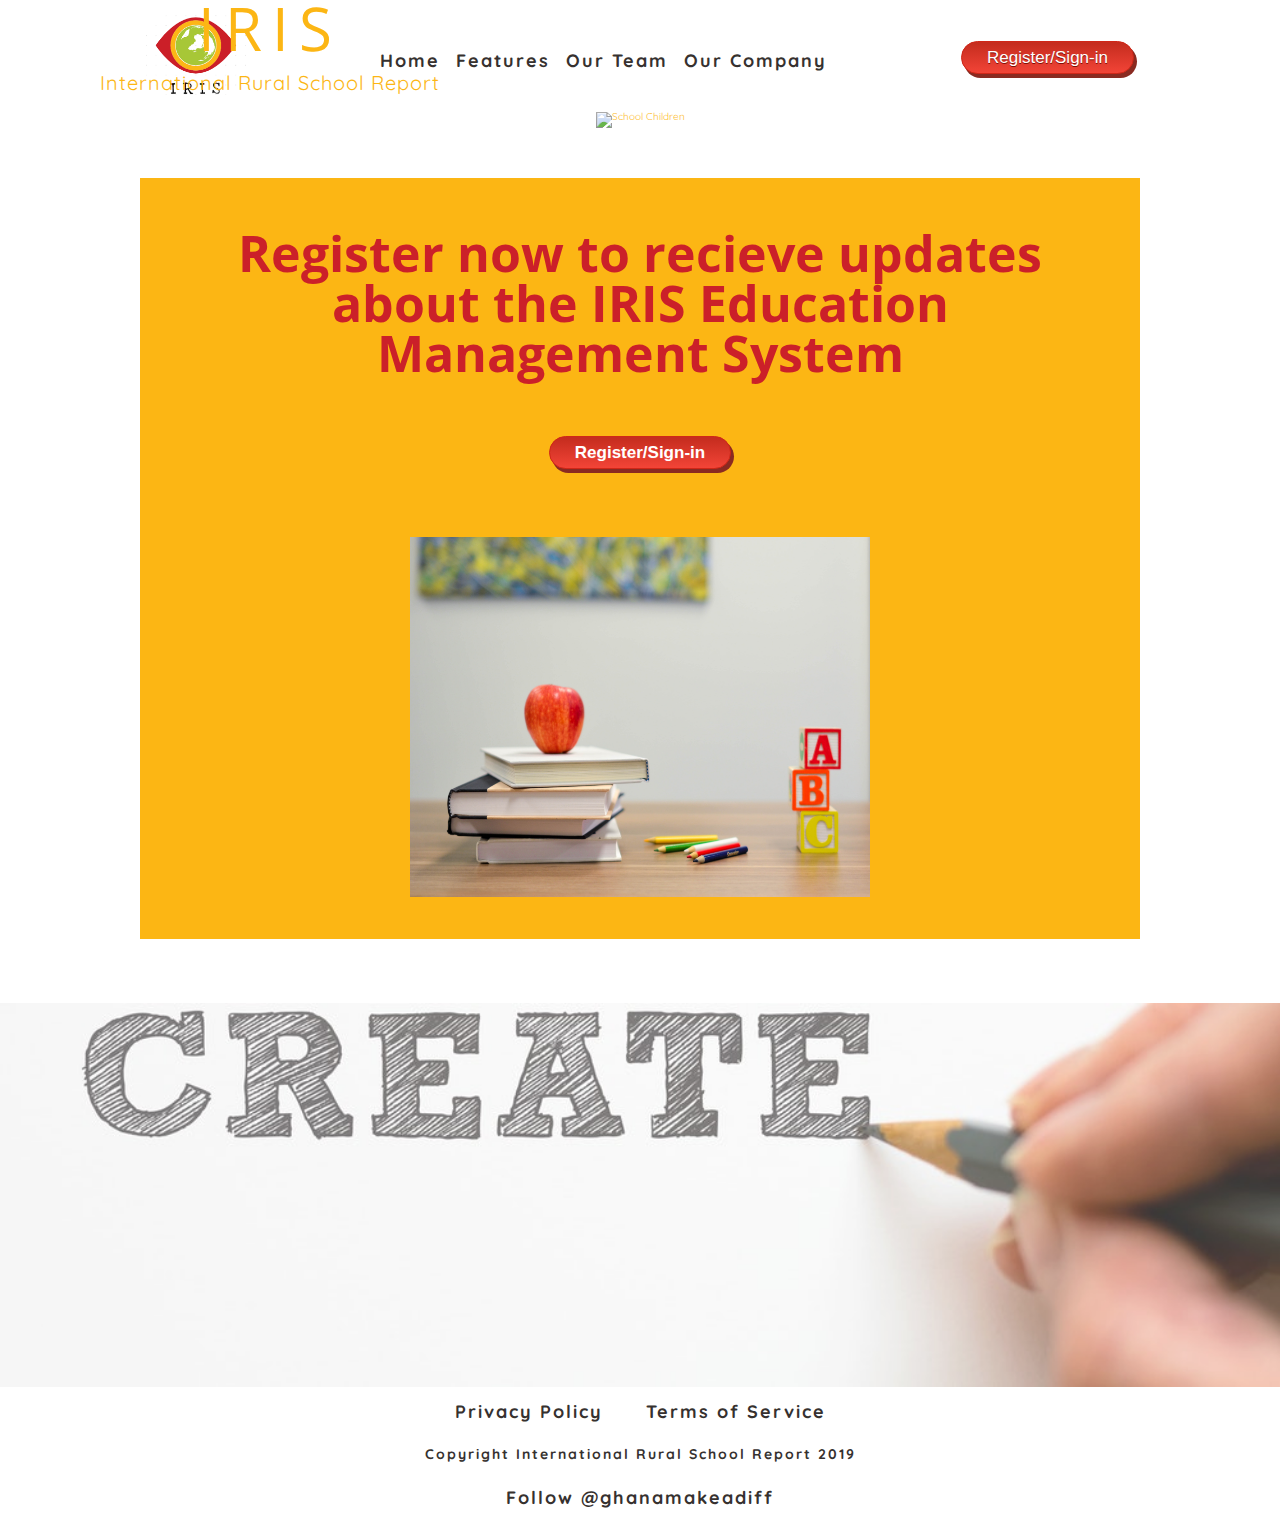
==== commit 3e3b4f51: "idex page scroll bar fix in mobile view" ====
--- a/index.html
+++ b/index.html
@@ -15,19 +15,19 @@
 
   <body>
    
-<div class="navigation"> 
-          <div class= "photo-box">
-              <img src = "img/iris-logoo.png" alt = "IRIS Logo" class = "img-logo">
-          </div>
-       <div class = "nav-links">
-            <a href="index.html">Home</a>
-            <a href="features.html">Features</a>
-            <a href="about.html">Our Team</a>
-            <a href="learn.html">Our Company</a>
-        </div>
-       <div class = "button-box">
-            <a href="#" class="modal-button" id="btn">Register/Sign-in</a> 
-       </div>
+<div class="navigation"> <!--navigaion bar that locks when scrolling-->
+    <div class="photo-box">
+        <img src="img/iris-logoo.png" alt="IRIS Logo" class="img-logo">
+    </div>
+    <div class="nav-links">
+        <div class="n-links"><a href="index.html">Home</a></div>
+        <div class="n-links"><a href="features.html">Features</a></div>
+        <div class="n-links"><a href="about.html">Our Team</a></div>
+        <div class="n-links"><a href="learn.html">Our Company</a></div>
+    </div>
+    <div class="button-box">
+        <a href="#" class="modal-button" id="btn">Register/Sign-in</a> 
+    </div>
 </div><!--navigaion bar-->
 
 <!--Landing Page Intro Section-->
@@ -56,16 +56,17 @@
        
       </div>
   </div> <!--End of Modal Popout-->
-        
-        <div class="intro-photo">
-          <h2 class=intro-animation>Register now to recieve updates about the IRIS Education Management       System</h2>
-    <!--Button Box Div-->
+    
+    <div class="intro-index">
+          <h2 class=intro-animation>Register now to recieve updates about the IRIS Education Management System</h2>
+   
           <div class = "button-box">
             <a href="#" class="modal-button" id="btn2">Register/Sign-in</a> 
-       </div>
-    <!--End Button Box Div-->
+       </div > <!--End Button Box Div-->
+        <div class="intro-photo">
           <img src="img/school-apple.jpg" alt="Apple on top of books" id="apple-pic">
-        </div>
+          </div>
+    </div>
            
     </div><!--End of Container-->
 <footer>
--- a/css/index.css
+++ b/css/index.css
@@ -137,6 +137,7 @@
 html,
 body {
   font-family: 'Quicksand', sans-serif;
+  background-color: white;
 }
 body {
   text-align: center;
@@ -177,25 +178,79 @@
   margin: 0 auto;
   display: flex;
   padding: 1.5rem 2rem;
-  top: 0;
-  /* Position the navbar at the top of the page */
   width: 100%;
   /* Full width */
   justify-content: space-evenly;
+  background-color: white;
 }
 @media (max-width: 500px) {
   .navigation {
     flex-direction: column;
     width: 100%;
-    padding: 25px 6.75% 10px;
   }
 }
 @media (max-width: 700px) {
   .navigation {
     flex-direction: column;
     width: 100%;
-    padding: 25px 6.75% 10px;
-  }
+  }
+}
+.navigation .photo-box img {
+  min-width: 10em;
+  max-width: 10em;
+  height: 8em;
+  border-radius: 25%;
+}
+@media (max-width: 500px) {
+  .navigation .photo-box {
+    display: none;
+  }
+}
+.navigation .nav-links {
+  margin-top: 2%;
+  display: flex;
+}
+@media (max-width: 500px) {
+  .navigation .nav-links {
+    width: 100%;
+    margin-top: 5%;
+    margin-bottom: 5%;
+    flex-direction: column;
+  }
+}
+@media (max-width: 700px) {
+  .navigation .nav-links {
+    width: 100%;
+    margin-top: 5%;
+    margin-bottom: 5%;
+  }
+}
+.navigation .nav-links .n-links {
+  text-align: center;
+  padding: 8px;
+  line-height: 25px;
+}
+@media (max-width: 500px) {
+  .navigation .nav-links .n-links {
+    margin-top: 1%;
+  }
+}
+.navigation .nav-links .n-links a {
+  color: #36312F;
+  text-decoration: none;
+  font-size: 1.8rem;
+  letter-spacing: 2px;
+  font-weight: bold;
+}
+.navigation .nav-links .n-links a:hover {
+  text-decoration: underline;
+  color: black;
+  border-radius: 15%;
+}
+.navigation .nav-links .n-links a:focus {
+  text-decoration: underline;
+  color: black;
+  border-radius: 15%;
 }
 .navigation .modal-button {
   -moz-box-shadow: 3px 4px 0px 0px #8a2a21;
@@ -218,19 +273,19 @@
   font-family: Arial;
   font-size: 17px;
   padding: 7px 25px;
-  margin-top: 25%;
+  margin-top: 15%;
   text-decoration: none;
   text-shadow: 0px 1px 0px #810e05;
 }
 @media (max-width: 500px) {
   .navigation .modal-button {
-    margin: 15px;
+    margin: 8px;
     width: 100%;
   }
 }
 @media (max-width: 700px) {
   .navigation .modal-button {
-    margin: 15px;
+    margin: 8px;
     width: 100%;
   }
 }
@@ -245,87 +300,6 @@
   background-color: #f24437;
   border-radius: 18px;
 }
-.navigation .nav-links {
-  margin-top: 5%;
-}
-@media (max-width: 500px) {
-  .navigation .nav-links {
-    justify-content: space-between;
-    width: 100%;
-  }
-}
-@media (max-width: 700px) {
-  .navigation .nav-links {
-    justify-content: space-between;
-    width: 100%;
-  }
-}
-.navigation a {
-  color: #36312F;
-  text-align: center;
-  padding: 8px;
-  text-decoration: none;
-  font-size: 1.8rem;
-  font-weight: bold;
-  line-height: 25px;
-}
-.navigation a:hover {
-  text-decoration: underline;
-  color: black;
-  border-radius: 15%;
-}
-.navigation a:focus {
-  text-decoration: underline;
-  color: black;
-  border-radius: 15%;
-}
-.navigation .img-logo {
-  min-width: 15rem;
-  max-width: 15rem;
-  height: 15rem;
-  border-radius: 25%;
-}
-@media ((max-width: 500px)) {
-  .navigation .img-logo {
-    display: none;
-  }
-}
-@media ((max-width: 700px)) {
-  .navigation {
-    width: 100%;
-    margin: 6px 0;
-  }
-}
-.intro-section {
-  background: #E5F2F2 url(../img/school-children.jpg);
-  background-size: cover;
-  top: 0;
-  min-height: 60vh;
-  padding-top: 45vh;
-  padding-bottom: 190px;
-  /*   line-height: 100vh; */
-  /*   width:100%;
-        height:96vh;
-      border:solid; */
-}
-.intro-section .intro-text {
-  color: #E5F2F2;
-  font-weight: 700;
-  margin: 0 auto;
-}
-.intro-section .intro-text h1 {
-  font-size: 10rem;
-}
-.intro-section .intro-text p {
-  font-size: 12rem;
-}
-.intro-photo {
-  margin-top: 90px;
-  background-size: cover;
-  color: #CB2029;
-  font-weight: bolder;
-  padding: 110px 0 110px;
-}
 .headerBox {
   position: relative;
   text-align: center;
@@ -350,8 +324,8 @@
 .info-top {
   display: block;
   flex-wrap: wrap;
-  margin-top: 30px;
-  padding-bottom: 30px;
+  margin-top: 3%;
+  margin-bottom: 5%;
 }
 @media (max-width: 500px) {
   .info-top {
@@ -363,12 +337,13 @@
   opacity: 0.9;
 }
 .info-top .text-cnt {
-  margin-top: 10px;
-  margin-bottom: 10px;
+  margin: 0 auto;
+  max-width: 92%;
+  margin-bottom: 2%;
   color: #36312F;
 }
 .info-top .text-cnt h2 {
-  font-size: 3rem;
+  font-size: 3.2rem;
   letter-spacing: 1px;
 }
 .info-top .text-cnt p {
@@ -376,7 +351,9 @@
   letter-spacing: 1px;
 }
 footer {
-  margin: 0 auto;
+  margin-top: 5%;
+  padding-bottom: 30px;
+  background-color: white;
 }
 footer .apps {
   margin-top: 10px;
@@ -386,6 +363,8 @@
   font-weight: bold;
   padding-bottom: 20px;
   padding-top: 20px;
+  color: #36312F;
+  letter-spacing: 2px;
 }
 footer img {
   width: 100%;
@@ -395,6 +374,7 @@
   color: #36312F;
   text-align: center;
   padding: 20px;
+  letter-spacing: 2px;
   text-decoration: none;
   font-size: 1.8rem;
   font-weight: bold;
@@ -410,16 +390,20 @@
   color: black;
   border-radius: 15%;
 }
-.intro-photo {
+.intro-index {
   background: #FCB614;
   background-size: cover;
-}
-.intro-photo .intro-animation {
+  margin-top: 5%;
+  color: #CB2029;
+  font-weight: bolder;
+  padding: 5% 2% 2%;
+}
+.intro-animation {
   animation: blinkingText 4s infinite;
   margin: 0, auto;
   font-size: 5rem;
 }
-.intro-photo .modal-button {
+.modal-button {
   -moz-box-shadow: 3px 4px 0px 0px #8a2a21;
   box-shadow: 3px 4px 0px 0px #8a2a21;
   background: -webkit-gradient(linear, left top, left bottom, color-stop(0.05, #c62d1f), color-stop(1, #f24437));
@@ -440,26 +424,20 @@
   font-family: Arial;
   font-size: 17px;
   padding: 7px 25px;
-  margin-top: 25%;
+  margin-top: 5%;
+  margin-bottom: 5%;
   text-decoration: none;
   text-shadow: 0px 1px 0px #ec4438;
 }
 @media (max-width: 500px) {
-  .intro-photo .modal-button {
-    margin: 15px;
-    width: 100%;
-  }
-}
-@media (max-width: 700px) {
-  .intro-photo .modal-button {
-    margin: 15px;
-    width: 100%;
-  }
-}
-.intro-photo .modal-button #btn2 {
+  .modal-button {
+    width: 95%;
+  }
+}
+.modal-button #btn2 {
   padding-bottom: 100px;
 }
-.intro-photo .modal-button:hover {
+.modal-button:hover {
   background: -webkit-gradient(linear, left top, left bottom, color-stop(0.05, #f24437), color-stop(1, #c62d1f));
   background: -moz-linear-gradient(top, #f24437 5%, #c62d1f 100%);
   background: -webkit-linear-gradient(top, #f24437 5%, #c62d1f 100%);
@@ -471,16 +449,17 @@
   border-radius: 18px;
 }
 .intro-photo img {
+  border-radius: 10px;
   width: 50rem;
   height: 40rem;
   padding: 20px;
 }
-.intro-photo .feature-section {
+.feature-section {
   padding: 110px 0 110px;
   background: #cfcfd1;
   padding-bottom: 160px;
 }
-.intro-photo .feature-section .feature-header {
+.feature-section .feature-header {
   margin-top: 50px;
   color: #073784;
   font-weight: bold;
@@ -496,154 +475,228 @@
     color: #CB2029;
   }
 }
-.panels {
+.accordion {
+  color: #36312F;
+  background-color: #FCB614;
+}
+.accordion .meet-header h2 {
+  padding: 1%;
+  letter-spacing: 1px;
+  color: #36312F;
+}
+.accordion .team {
+  padding: 2%;
+}
+.accordion .team .team-bar {
   display: flex;
-  justify-content: center;
-  align-items: none;
+  justify-content: space-between;
+}
+.accordion .team .team-bar .team-buttons button {
+  border: none;
+  padding: 8px;
+  color: #E5F2F2;
+  background-color: #CB2029;
+  border-radius: 10px;
+  text-align: center;
+  border: 1px solid #A7C737;
+  cursor: pointer;
+}
+.accordion .team .team-bar .team-buttons button:hover {
+  background-color: #A7C737;
+  border: 1px solid #CB2029;
+}
+.accordion .team .team-bar .team-buttons .hide-btn {
+  display: none;
+}
+.accordion .team .team-content {
+  display: none;
+  margin-top: 1%;
+}
+.accordion .team .team-content .card {
+  background-color: white;
+  border: 2px solid #A7C737;
+  border-radius: 10px;
+  width: 80%;
+  margin: 0 auto;
+  display: flex;
+}
+@media (max-width: 500px) {
+  .accordion .team .team-content .card {
+    flex-direction: column;
+    width: 100%;
+    justify-content: center;
+  }
+}
+.accordion .team .team-content .card .card-img {
+  width: 50%;
+  border-radius: 10px;
+}
+@media (max-width: 500px) {
+  .accordion .team .team-content .card .card-img {
+    width: 100%;
+  }
+}
+.accordion .team .team-content .card .dev-person {
+  width: 50%;
+  margin-top: 6%;
+}
+@media (max-width: 500px) {
+  .accordion .team .team-content .card .dev-person {
+    margin-top: 2%;
+    width: 100%;
+  }
+}
+.accordion .team .team-content .card .dev-person .button {
+  margin-top: 5%;
+  outline: 0;
+  display: inline-block;
+  padding: 8px;
+  color: #E5F2F2;
+  background-color: #CB2029;
+  text-align: center;
+  border: 1px solid #A7C737;
+  cursor: pointer;
   width: 100%;
-  height: auto;
-  padding: 10px 6.75%;
-}
-@media (max-width: 500px) {
-  .panels {
-    flex-direction: column;
-    width: 100%;
-  }
-}
-.panels .header {
-  font-size: 1.8rem;
-  letter-spacing: 2px;
-  font-weight: bold;
-  color: #36312F;
-}
-.panels .panel-btns {
+}
+@media (max-width: 500px) {
+  .accordion .team .team-content .card .dev-person .button {
+    margin-top: 2%;
+  }
+}
+.accordion .team .team-content .card .dev-person .button:hover {
+  background-color: #A7C737;
+  border: 1px solid #CB2029;
+}
+.accordion .team .toggle-on {
   display: flex;
 }
-@media (max-width: 500px) {
-  .panels .panel-btns {
-    margin-top: 1.5rem;
-  }
-}
-.panels .panel-btns .panel {
-  color: #36312F;
-  margin: 0 5px;
-  padding: 2px 10px;
-  font-size: 1.6rem;
-  letter-spacing: 2px;
-  cursor: pointer;
-  font-weight: bold;
-}
-/*card*/
-.card-box {
-  display: flex;
-  justify-content: space-evenly;
-  width: 100%;
-  flex-wrap: wrap;
-}
-.card-box .about-card {
-  border: 1px solid black;
-  justify-content: space-between;
-  flex-direction: column;
-  width: 380px;
-  margin-bottom: 16px;
-  padding: 24px;
-}
-.card-box .about-card .name-title {
-  font-size: 2.5rem;
-}
-.card-box .about-card .img-box {
-  padding-right: 10px;
-  border: 1px solid red;
+.download {
+  font-size: 50rem bolder;
+  padding: 25px;
 }
 #feature-item-intro {
   background: url(../img/dark-empty-classroom.jpg);
   opacity: 0.6;
   z-index: 1;
-  background-size: cover;
   opacity: 1;
-  top: 0;
-  min-height: 60vh;
-  padding-top: 45vh;
-  padding-bottom: 190px;
-  width: 100%;
+  height: 350px;
 }
 #feature-item-intro .feature-header {
   color: #FCB614;
   padding: 12px;
   font-size: 4rem;
   z-index: 1;
-  background-color: #000;
-  opacity: 0.8;
 }
 #feature-item-intro .feature-content {
   color: #FCB614;
   padding: 12px;
   font-size: 2.5rem;
   z-index: 1;
-  background-color: #000;
-  opacity: 0.8;
+  padding: 20px;
+}
+.flicker {
+  animation: flicker 2s infinite;
+}
+#apple-badge {
+  height: 60em;
+  width: 60em;
 }
 #app-feature {
   background: url(../img/Cell\ Phone.jpg);
-  background-size: cover;
   background-color: #cfcfd1;
-  top: 0;
-  min-height: 60vh;
-  padding-top: 15vh;
-  padding-bottom: 190px;
-  width: 100%;
+  opacity: 0.8;
+  height: 450px;
 }
 #app-feature .feature-header {
   color: #073784;
   padding: 12px;
-  font-size: 5rem;
-  background-color: #FCB614;
-  opacity: 0.7;
+  font-size: 4rem;
+  z-index: 1;
 }
 #app-feature .feature-content {
   color: #073784;
   padding: 12px;
   font-size: 2.5rem;
+  z-index: 1;
+  padding: 20px;
 }
 #connect-feature {
   background: url(../img/sticky=note\ meeting.jpg);
-  background-size: cover;
   background-color: #cfcfd1;
-  top: 0;
-  min-height: 60vh;
-  padding-top: 45vh;
-  padding-bottom: 190px;
-  width: 100%;
+  height: 350px;
 }
 #connect-feature .feature-header {
   color: #E5F2F2;
   padding: 12px;
-  font-size: 5rem;
+  font-size: 4rem;
+  z-index: 1;
+  background-color: #36312F;
+  opacity: 0.7;
 }
 #connect-feature .feature-content {
   color: #E5F2F2;
   padding: 12px;
   font-size: 2.5rem;
+  z-index: 1;
+  padding: 20px;
+  background-color: #36312F;
+  opacity: 0.7;
 }
 #work-order-feature {
-  background: url(../img/working-laptops.jpg);
-  background-size: cover;
-  background-color: #cfcfd1;
-  top: 0;
-  min-height: 60vh;
-  padding-top: 45vh;
-  padding-bottom: 190px;
-  width: 100%;
+  background-color: #A7C737;
+  height: 350px;
 }
 #work-order-feature .feature-header {
-  color: #E5F2F2;
+  color: #FCB614;
   padding: 12px;
-  font-size: 5rem;
+  font-size: 4rem;
+  z-index: 1;
+  background-color: #36312F;
+  opacity: 0.7;
 }
 #work-order-feature .feature-content {
-  color: #E5F2F2;
+  color: #FCB614;
   padding: 12px;
   font-size: 2.5rem;
+  z-index: 1;
+  padding: 20px;
+  background-color: #36312F;
+  opacity: 0.7;
+}
+#work-img-dv {
+  height: 100px;
+}
+@keyframes flicker {
+  0% {
+    color: #000;
+  }
+  49% {
+    color: transparent;
+  }
+  50% {
+    color: #fff;
+  }
+  52% {
+    color: transparent;
+  }
+  75% {
+    color: #000;
+  }
+  80% {
+    color: transparent;
+  }
+  96% {
+    color: #fff;
+  }
+  98% {
+    color: transparent;
+  }
+  99% {
+    color: transparent;
+  }
+  100% {
+    color: #000;
+  }
 }
 .modal-background {
   width: 100%;
@@ -735,8 +788,7 @@
 }
 .middle-learn {
   background-color: #FCB614;
-  border-radius: 10px;
-  margin-bottom: 60px;
+  color: #36312F;
 }
 .middle-learn .comp-history {
   margin: 30px 0;
@@ -808,9 +860,17 @@
     width: 100%;
   }
 }
+.middle-learn .additional .contact-info img {
+  max-width: 10em;
+  margin-bottom: 4em;
+  margin-top: 3em;
+  border-radius: 10%;
+}
+.middle-learn .additional .contact-info .contact {
+  margin-bottom: 30px;
+}
 .middle-learn .additional .form-box {
   width: 48%;
-  border-radius: 10px;
   padding: 20px;
 }
 @media (max-width: 500px) {
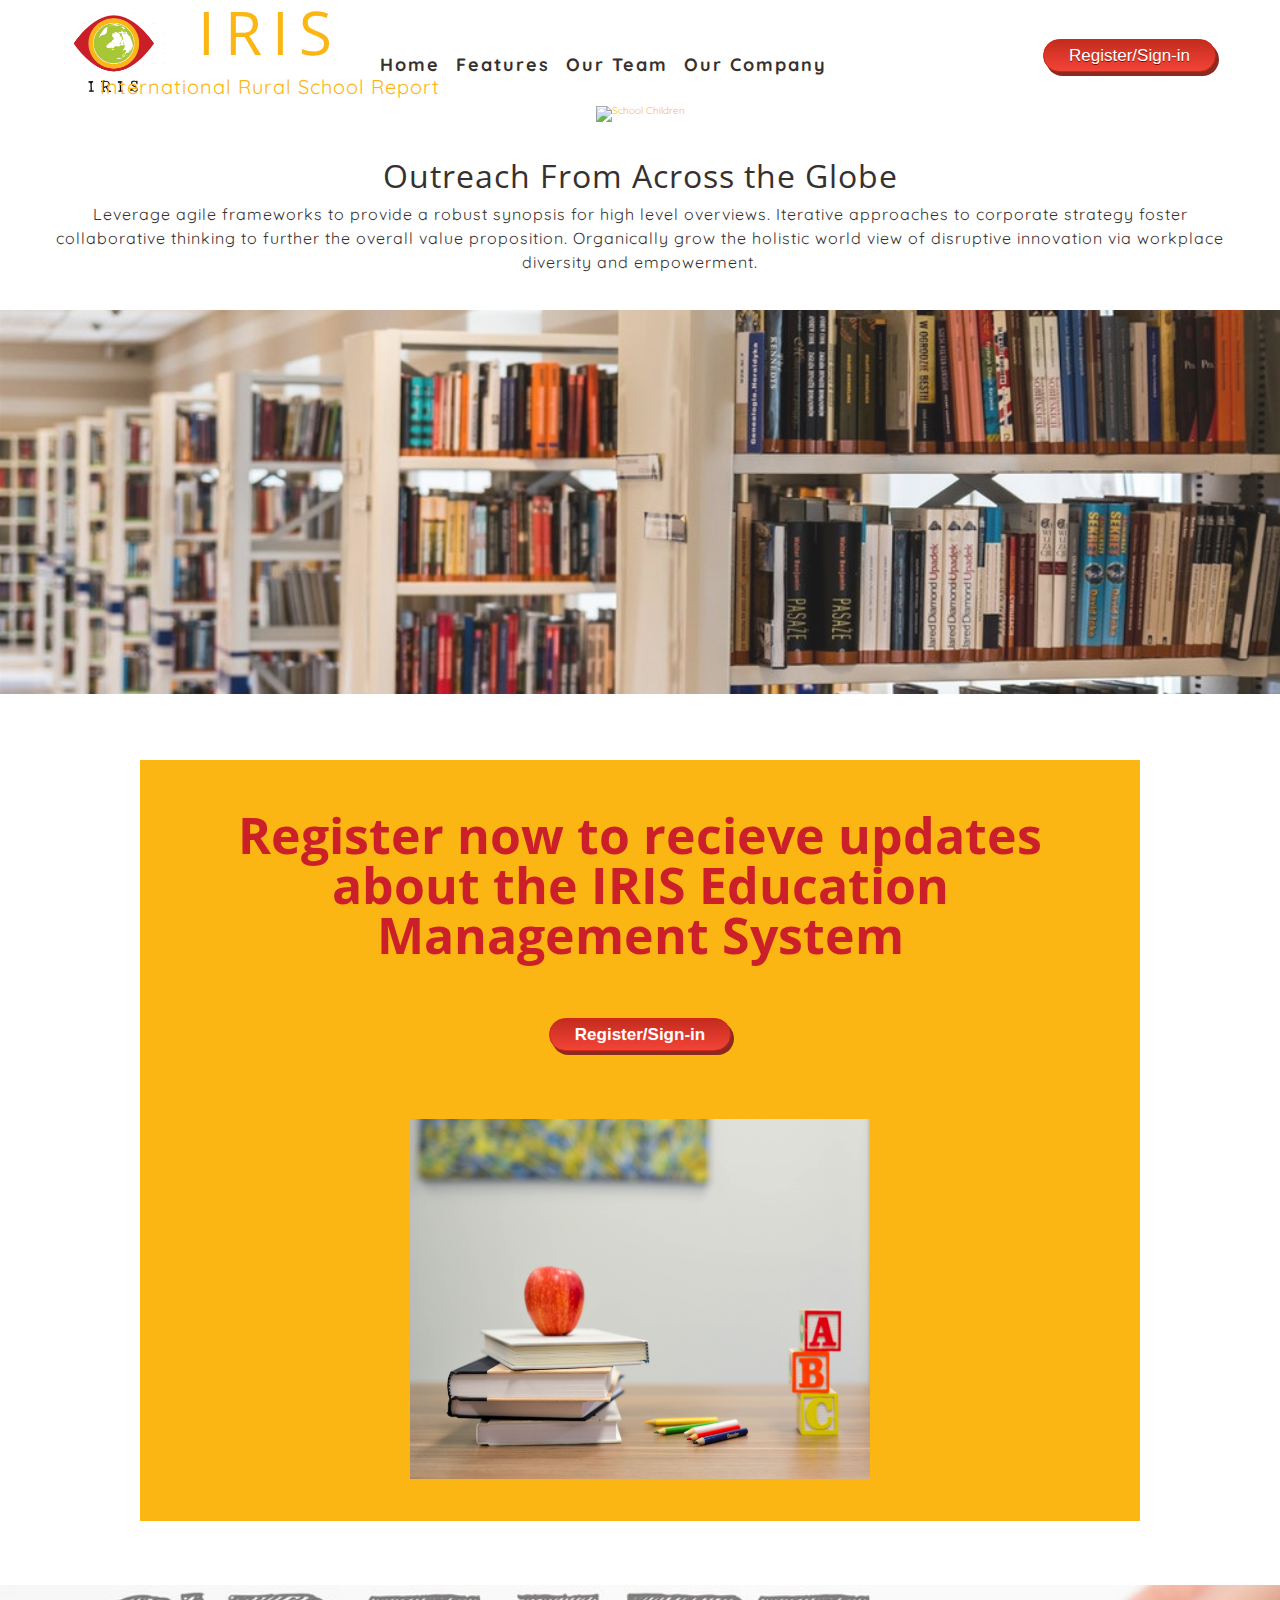
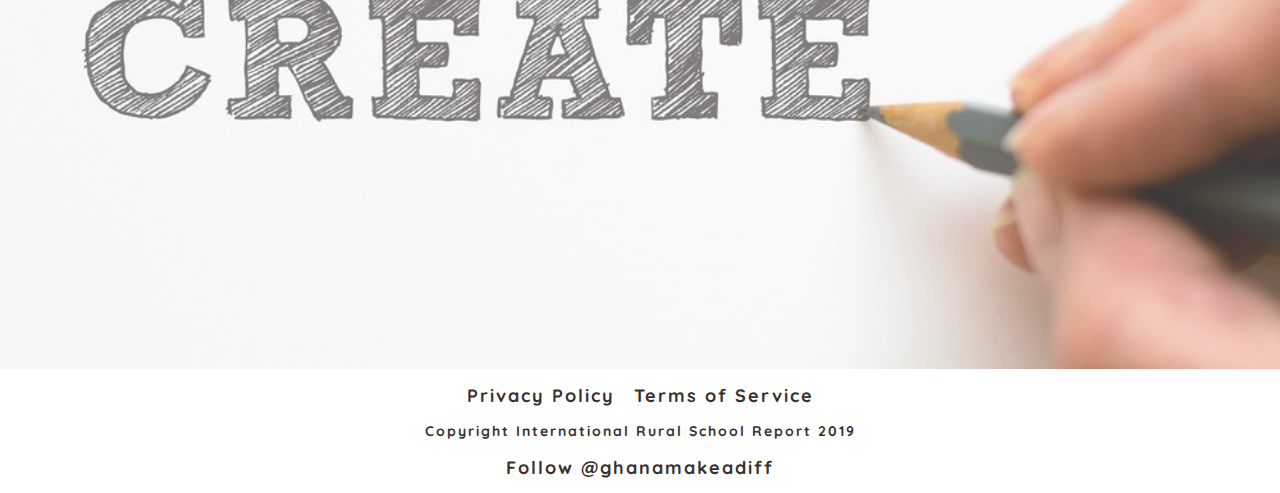
==== commit cdbf2c6c: "final changes" ====
--- a/index.html
+++ b/index.html
@@ -14,28 +14,34 @@
   </head>
 
   <body>
-   
-<div class="navigation"> <!--navigaion bar that locks when scrolling-->
-    <div class="photo-box">
-        <img src="img/iris-logoo.png" alt="IRIS Logo" class="img-logo">
-    </div>
-    <div class="nav-links">
+    <div class="navigation"> <!--navigaion bar that locks when scrolling-->
+      <img src="img/iris-logoo.png" alt="IRIS Logo" class="img-logo">
+      <div class="nav-links">
         <div class="n-links"><a href="index.html">Home</a></div>
         <div class="n-links"><a href="features.html">Features</a></div>
         <div class="n-links"><a href="about.html">Our Team</a></div>
         <div class="n-links"><a href="learn.html">Our Company</a></div>
-    </div>
-    <div class="button-box">
+      </div>
+      <div class="button-box">
         <a href="#" class="modal-button" id="btn">Register/Sign-in</a> 
-    </div>
-</div><!--navigaion bar-->
+      </div>
+    </div><!--navigaion bar-->
 
 <!--Landing Page Intro Section-->
-  <div class="headerBox">
-    <img src="img/school-children2.png" alt="School Children" class="img-header">
-    <div class="bottom-left"><h2>IRIS</h2><p>International Rural School Report<p></div>
-</div>
-  <!--End of Landing-->
+    <header><!--header-->
+      <div class="first-photo">
+        <img src="img/school-children2.png" alt="School Children" class="img-header">
+        <div class="bottom-left"><h2>IRIS</h2><p>International Rural School Report</p></div>
+      </div>
+    <div class="info-top">
+      <div class = "text-cnt">
+        <h2>Outreach From Across the Globe</h2>
+        <p>Leverage agile frameworks to provide a robust synopsis for high level overviews. Iterative approaches to corporate strategy foster collaborative thinking to further the overall value proposition. Organically grow the holistic world view of disruptive innovation via workplace diversity and empowerment.</p>
+      </div>
+      <img src="img/bookcase.jpg" alt="Libray Photo" class="img-cnt">
+    </div>
+    </header><!--header-->
+<!--End of Landing-->
 
   <div class="container">
   
--- a/css/index.css
+++ b/css/index.css
@@ -175,40 +175,47 @@
   margin: 0 auto;
 }
 .navigation {
+  display: flex;
   margin: 0 auto;
-  display: flex;
-  padding: 1.5rem 2rem;
-  width: 100%;
-  /* Full width */
-  justify-content: space-evenly;
+  padding-top: 1%;
+  padding-bottom: 1%;
+  width: 90%;
+  justify-content: space-between;
   background-color: white;
+}
+@media (max-width: 915px) {
+  .navigation {
+    justify-content: center;
+    flex-wrap: wrap;
+  }
 }
 @media (max-width: 500px) {
   .navigation {
     flex-direction: column;
-    width: 100%;
-  }
-}
-@media (max-width: 700px) {
-  .navigation {
-    flex-direction: column;
-    width: 100%;
-  }
-}
-.navigation .photo-box img {
+    width: 90%;
+  }
+}
+.navigation .img-logo {
   min-width: 10em;
   max-width: 10em;
   height: 8em;
   border-radius: 25%;
 }
-@media (max-width: 500px) {
-  .navigation .photo-box {
+@media (max-width: 915px) {
+  .navigation .img-logo {
+    padding-right: 0px;
+  }
+}
+@media (max-width: 500px) {
+  .navigation .img-logo {
     display: none;
   }
 }
 .navigation .nav-links {
+  display: flex;
   margin-top: 2%;
-  display: flex;
+  justify-content: space-between;
+  align-items: center;
 }
 @media (max-width: 500px) {
   .navigation .nav-links {
@@ -218,39 +225,45 @@
     flex-direction: column;
   }
 }
-@media (max-width: 700px) {
+@media (max-width: 915px) {
   .navigation .nav-links {
-    width: 100%;
+    width: 95%;
     margin-top: 5%;
     margin-bottom: 5%;
   }
 }
-.navigation .nav-links .n-links {
+@media (max-width: 500px) {
+  .navigation .nav-links .n-links {
+    margin-top: 2%;
+  }
+}
+.navigation .nav-links .n-links a {
+  color: #36312F;
+  letter-spacing: 2px;
+  font-size: 1.8rem;
+  text-decoration: none;
+  font-weight: bold;
   text-align: center;
   padding: 8px;
   line-height: 25px;
 }
-@media (max-width: 500px) {
-  .navigation .nav-links .n-links {
-    margin-top: 1%;
-  }
-}
-.navigation .nav-links .n-links a {
-  color: #36312F;
-  text-decoration: none;
-  font-size: 1.8rem;
-  letter-spacing: 2px;
-  font-weight: bold;
-}
 .navigation .nav-links .n-links a:hover {
   text-decoration: underline;
   color: black;
-  border-radius: 15%;
 }
 .navigation .nav-links .n-links a:focus {
   text-decoration: underline;
   color: black;
-  border-radius: 15%;
+}
+@media (max-width: 500px) {
+  .navigation .nav-links .n-links a {
+    justify-content: space-evenly;
+  }
+}
+@media (max-width: 915px) {
+  .navigation .nav-links .n-links a {
+    justify-content: space-evenly;
+  }
 }
 .navigation .modal-button {
   -moz-box-shadow: 3px 4px 0px 0px #8a2a21;
@@ -283,7 +296,7 @@
     width: 100%;
   }
 }
-@media (max-width: 700px) {
+@media (max-width: 915px) {
   .navigation .modal-button {
     margin: 8px;
     width: 100%;
@@ -321,48 +334,69 @@
 .headerBox .img-header {
   opacity: 0.9;
 }
-.info-top {
+header .first-photo {
+  position: relative;
+  text-align: center;
+  color: #FCB614;
+}
+header .first-photo .bottom-left {
+  position: absolute;
+  bottom: 1em;
+  left: 10em;
+}
+header .first-photo .bottom-left h2 {
+  font-size: 6rem;
+  letter-spacing: 10px;
+}
+header .first-photo .bottom-left p {
+  font-size: 2rem;
+  letter-spacing: 1px;
+}
+header .first-photo .img-header {
+  opacity: 0.9;
+}
+header .info-top {
   display: block;
   flex-wrap: wrap;
   margin-top: 3%;
   margin-bottom: 5%;
 }
 @media (max-width: 500px) {
-  .info-top {
-    width: 100%;
-  }
-}
-.info-top img {
+  header .info-top {
+    width: 100%;
+  }
+}
+header .info-top img {
   width: 100%;
   opacity: 0.9;
 }
-.info-top .text-cnt {
+header .info-top .text-cnt {
   margin: 0 auto;
   max-width: 92%;
   margin-bottom: 2%;
   color: #36312F;
 }
-.info-top .text-cnt h2 {
+header .info-top .text-cnt h2 {
   font-size: 3.2rem;
   letter-spacing: 1px;
 }
-.info-top .text-cnt p {
+header .info-top .text-cnt p {
   font-size: 1.6rem;
   letter-spacing: 1px;
 }
 footer {
   margin-top: 5%;
-  padding-bottom: 30px;
+  padding-bottom: 1%;
   background-color: white;
 }
 footer .apps {
-  margin-top: 10px;
+  margin-top: 1%;
 }
 footer p {
   font-size: 1.4rem;
   font-weight: bold;
-  padding-bottom: 20px;
-  padding-top: 20px;
+  padding-bottom: 1%;
+  padding-top: 1%;
   color: #36312F;
   letter-spacing: 2px;
 }
@@ -372,23 +406,21 @@
 }
 footer a {
   color: #36312F;
+  letter-spacing: 2px;
+  font-size: 1.8rem;
+  text-decoration: none;
+  font-weight: bold;
   text-align: center;
-  padding: 20px;
-  letter-spacing: 2px;
-  text-decoration: none;
-  font-size: 1.8rem;
-  font-weight: bold;
+  padding: 8px;
   line-height: 25px;
 }
 footer a:hover {
   text-decoration: underline;
   color: black;
-  border-radius: 15%;
 }
 footer a:focus {
   text-decoration: underline;
   color: black;
-  border-radius: 15%;
 }
 .intro-index {
   background: #FCB614;
@@ -492,18 +524,16 @@
   justify-content: space-between;
 }
 .accordion .team .team-bar .team-buttons button {
+  border-radius: 10px;
   border: none;
+  color: #fdf5e6;
   padding: 8px;
-  color: #E5F2F2;
+  cursor: pointer;
+  text-align: center;
   background-color: #CB2029;
-  border-radius: 10px;
-  text-align: center;
-  border: 1px solid #A7C737;
-  cursor: pointer;
 }
 .accordion .team .team-bar .team-buttons button:hover {
   background-color: #A7C737;
-  border: 1px solid #CB2029;
 }
 .accordion .team .team-bar .team-buttons .hide-btn {
   display: none;
@@ -513,7 +543,7 @@
   margin-top: 1%;
 }
 .accordion .team .team-content .card {
-  background-color: white;
+  background-color: #fdf5e6;
   border: 2px solid #A7C737;
   border-radius: 10px;
   width: 80%;
@@ -540,6 +570,10 @@
   width: 50%;
   margin-top: 6%;
 }
+.accordion .team .team-content .card .dev-person .title {
+  font-size: 1.6rem;
+  margin-bottom: 3%;
+}
 @media (max-width: 500px) {
   .accordion .team .team-content .card .dev-person {
     margin-top: 2%;
@@ -547,15 +581,15 @@
   }
 }
 .accordion .team .team-content .card .dev-person .button {
+  border: none;
+  color: #fdf5e6;
+  padding: 8px;
+  cursor: pointer;
+  text-align: center;
+  background-color: #CB2029;
   margin-top: 5%;
   outline: 0;
   display: inline-block;
-  padding: 8px;
-  color: #E5F2F2;
-  background-color: #CB2029;
-  text-align: center;
-  border: 1px solid #A7C737;
-  cursor: pointer;
   width: 100%;
 }
 @media (max-width: 500px) {
@@ -565,7 +599,6 @@
 }
 .accordion .team .team-content .card .dev-person .button:hover {
   background-color: #A7C737;
-  border: 1px solid #CB2029;
 }
 .accordion .team .toggle-on {
   display: flex;
@@ -626,7 +659,7 @@
   height: 350px;
 }
 #connect-feature .feature-header {
-  color: #E5F2F2;
+  color: #fdf5e6;
   padding: 12px;
   font-size: 4rem;
   z-index: 1;
@@ -634,7 +667,7 @@
   opacity: 0.7;
 }
 #connect-feature .feature-content {
-  color: #E5F2F2;
+  color: #fdf5e6;
   padding: 12px;
   font-size: 2.5rem;
   z-index: 1;
@@ -892,7 +925,7 @@
 }
 .middle-learn .additional .form-box input[type=submit] {
   background-color: #CB2029;
-  color: #E5F2F2;
+  color: #fdf5e6;
   padding: 12px 20px;
   border: none;
   border-radius: 10px;
